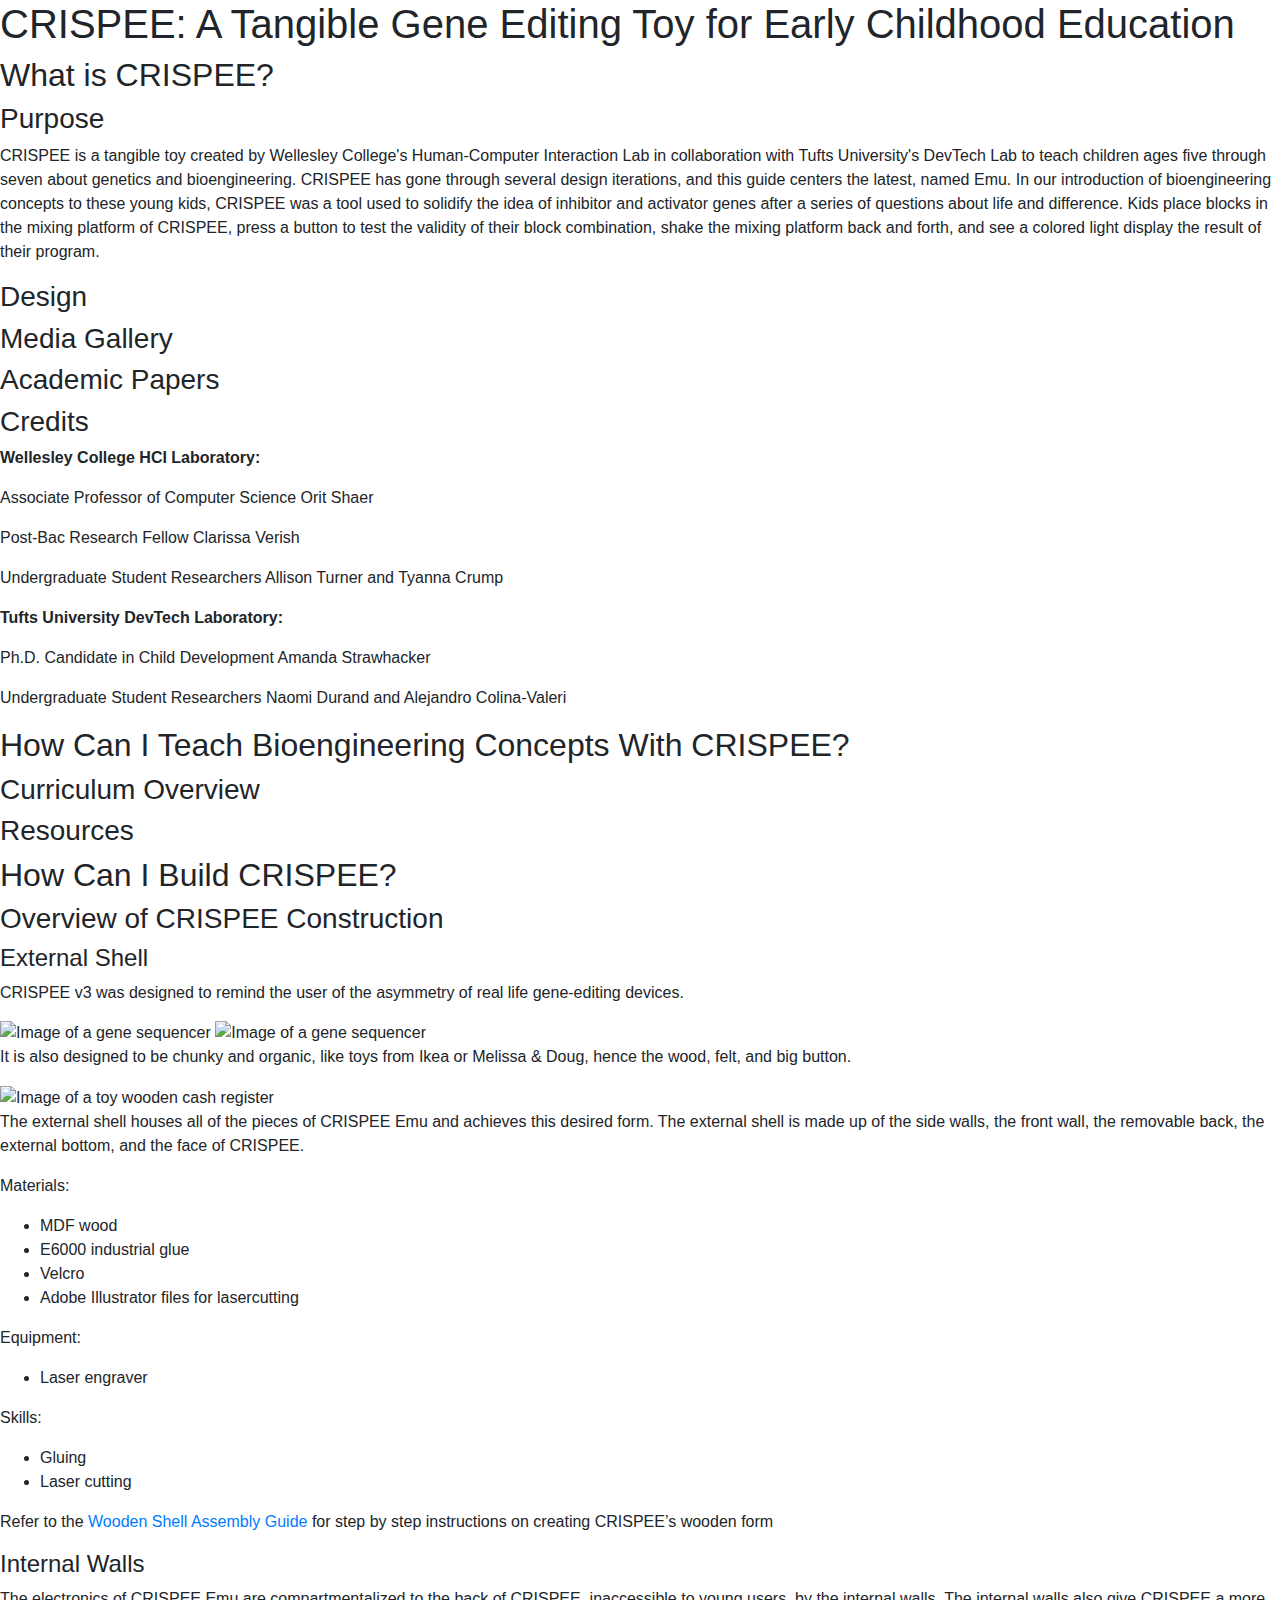
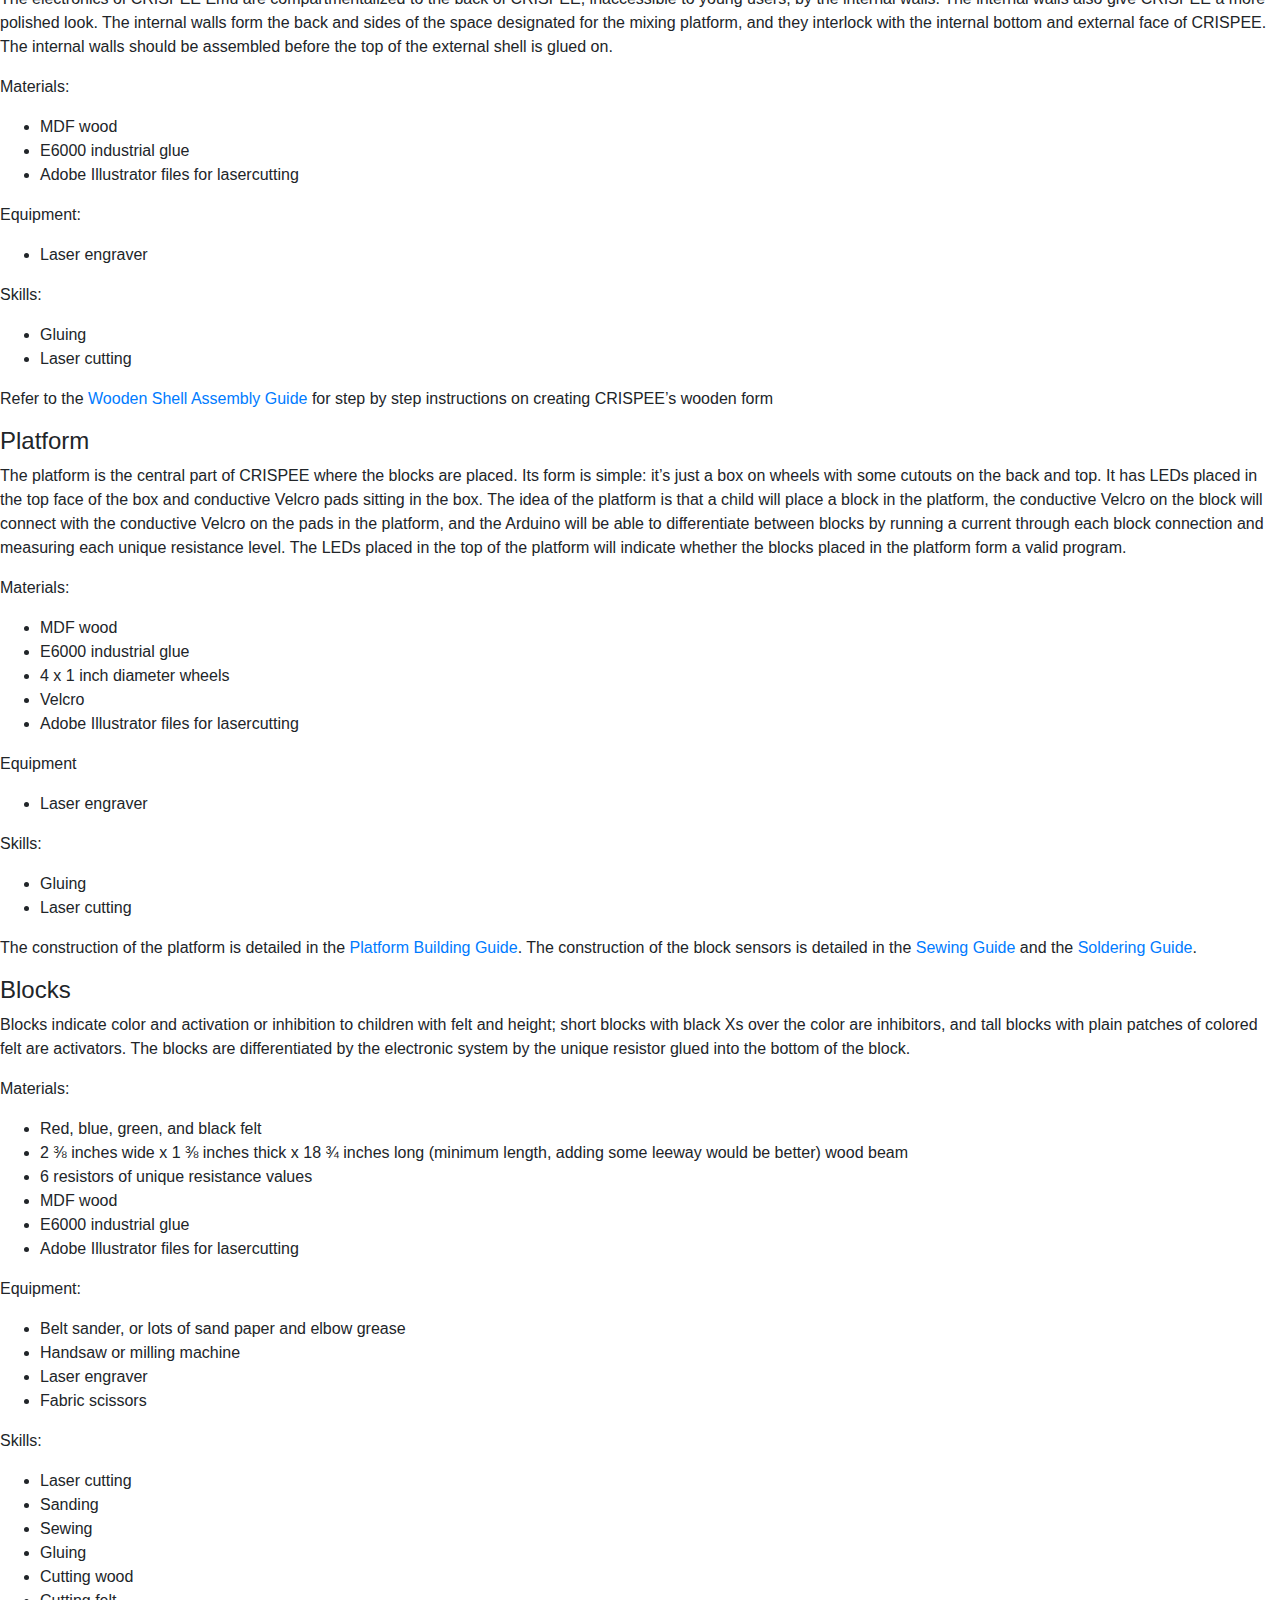
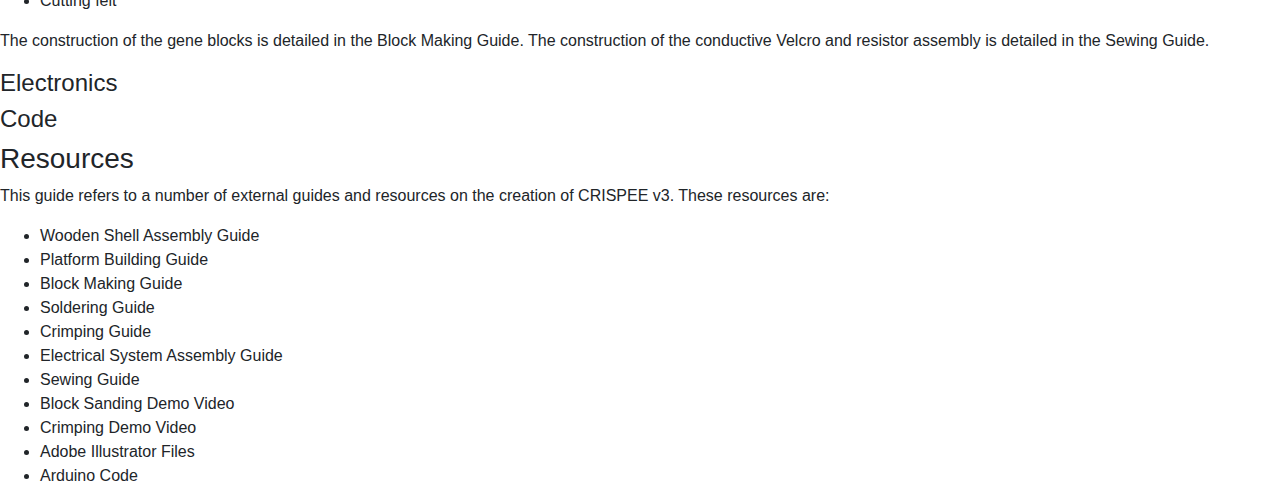
==== index.html @ 36d5f78a "Started adding info" ====
<!doctype html>
<html lang="en">

  <head>
    <title>CRISPEE: A Tangible Gene Editing Toy for Early Childhood Education</title>
    <meta name="description" content="A guide to everything CRISPEE" />
    <meta name="keywords" content="CRISPEE, Wellesley College HCI, Tufts University DevTech, tangible, toy, bioengineering, education" />
    <meta charset="utf-8">
    <meta name="viewport" content="width=device-width, initial-scale=1, shrink-to-fit=no">
    <link rel="stylesheet" href="https://maxcdn.bootstrapcdn.com/bootstrap/4.0.0/css/bootstrap.min.css" integrity="sha384-Gn5384xqQ1aoWXA+058RXPxPg6fy4IWvTNh0E263XmFcJlSAwiGgFAW/dAiS6JXm" crossorigin="anonymous">
  </head>

  <body>
    <h1>CRISPEE: A Tangible Gene Editing Toy for Early Childhood Education</h1>

    <h2>What is CRISPEE?</h2>
    <h3>Purpose</h3>
    <p>CRISPEE is a tangible toy created by Wellesley College's Human-Computer Interaction Lab in collaboration
       with Tufts University's DevTech Lab to teach children ages five through seven about genetics and bioengineering.
       CRISPEE has gone through several design iterations, and this guide centers the latest, named Emu.
      In our introduction of bioengineering concepts to these young kids, CRISPEE was a tool used to solidify the idea of
      inhibitor and activator genes after a series of questions about life and difference. Kids place blocks in the mixing
      platform of CRISPEE, press a button to test the validity of their block combination,
       shake the mixing platform back and forth, and see a colored light display the result of their program.
    </p>
    <h3>Design</h3>
    <h3>Media Gallery</h3>
    <!--Carousel of images of CRISPEE, alone and being used-->
    <h3>Academic Papers</h3>
    <h3>Credits</h3>
    <p><b>Wellesley College HCI Laboratory:</b></p>
    <p>Associate Professor of Computer Science Orit Shaer</p>
    <p>Post-Bac Research Fellow Clarissa Verish</p>
    <p>Undergraduate Student Researchers Allison Turner and Tyanna Crump</p>
    <p><b>Tufts University DevTech Laboratory:</b></p>
    <p>Ph.D. Candidate in Child Development Amanda Strawhacker</p>
    <p>Undergraduate Student Researchers Naomi Durand and Alejandro Colina-Valeri</p>

    <h2>How Can I Teach Bioengineering Concepts With CRISPEE?</h2>
    <h3>Curriculum Overview</h3>
    <h3>Resources</h3>

    <h2>How Can I Build CRISPEE?</h2>

    <h3>Overview of CRISPEE Construction</h3>

    <h4>External Shell</h4>
    <p>CRISPEE v3 was designed to remind the user of the asymmetry of real life gene-editing devices.</p>
    <img src="" alt ="Image of a gene sequencer">
    <img src="" alt ="Image of a gene sequencer">
    <p>It is also designed to be chunky and organic, like toys from Ikea or Melissa & Doug, hence the wood, felt, and big button.</p>
    <img src="" alt="Image of a toy wooden cash register">
    <p>The external shell houses all of the pieces of CRISPEE Emu and achieves this desired form. The external shell is made up
      of the side walls, the front wall, the removable back, the external bottom, and the face of CRISPEE.</p>
    <p>Materials:</p>
    <ul>
      <li>MDF wood</li>
      <li>E6000 industrial glue</li>
      <li>Velcro</li>
      <li>Adobe Illustrator files for lasercutting</li>
    </ul>
    <p>Equipment:</p>
    <ul>
      <li>Laser engraver</li>
    </ul>
    <p>Skills:</p>
    <ul>
      <li>Gluing</li>
      <li>Laser cutting</li>
    </ul>
    <p>Refer to the <a href="">Wooden Shell Assembly Guide</a> for step by step instructions on creating CRISPEE’s wooden form</p>

    <h4>Internal Walls</h4>
    <p>The electronics of CRISPEE Emu are compartmentalized to the back of CRISPEE, inaccessible to young users, by the internal
      walls. The internal walls also give CRISPEE a more polished look. The internal walls form the back and sides of the space
      designated for the mixing platform, and they interlock with the internal bottom and external face of CRISPEE. The internal
      walls should be assembled before the top of the external shell is glued on.</p>
    <p>Materials:</p>
    <ul>
      <li>MDF wood</li>
      <li>E6000 industrial glue</li>
      <li>Adobe Illustrator files for lasercutting</li>
    </ul>
    <p>Equipment:</p>
    <ul>
      <li>Laser engraver</li>
    </ul>
    <p>Skills:</p>
    <ul>
      <li>Gluing</li>
      <li>Laser cutting</li>
    </ul>
    <p>Refer to the <a href="">Wooden Shell Assembly Guide</a> for step by step instructions on creating CRISPEE’s wooden form</p>

    <h4>Platform</h4>
    <p>The platform is the central part of CRISPEE where the blocks are placed. Its form is simple: it’s just a box on wheels with
       some cutouts on the back and top. It has LEDs placed in the top face of the box and conductive Velcro pads sitting in the box.
       The idea of the platform is that a child will place a block in the platform, the conductive Velcro on the block will connect
       with the conductive Velcro on the pads in the platform, and the Arduino will be able to differentiate between blocks by running
        a current through each block connection and measuring each unique resistance level. The LEDs placed in the top of the platform
        will indicate whether the blocks placed in the platform form a valid program.</p>
    <p>Materials:</p>
    <ul>
      <li>MDF wood</li>
      <li>E6000 industrial glue</li>
      <li>4 x 1 inch diameter wheels</li>
      <li>Velcro</li>
      <li>Adobe Illustrator files for lasercutting</li>
    </ul>
    <p>Equipment</p>
    <ul>
      <li>Laser engraver</li>
    </ul>
    <p>Skills:</p>
    <ul>
      <li>Gluing</li>
      <li>Laser cutting</li>
    </ul>
    <p>The construction of the platform is detailed in the <a href="">Platform Building Guide</a>. The construction of the block sensors is detailed in the <a href="">Sewing Guide</a> and the <a href="">Soldering Guide</a>.</p>

    <h4>Blocks</h4>
    <p>Blocks indicate color and activation or inhibition to children with felt and height; short blocks with black Xs over the color
      are inhibitors, and tall blocks with plain patches of colored felt are activators. The blocks are differentiated by the electronic
       system by the unique resistor glued into the bottom of the block.</p>
    <p>Materials:</p>
    <ul>
      <li>Red, blue, green, and black felt</li>
      <li>2 ⅜ inches wide x 1 ⅜ inches thick x 18 ¾  inches long (minimum length, adding some leeway would be better) wood beam</li>
      <li>6 resistors of unique resistance values</li>
      <li>MDF wood</li>
      <li>E6000 industrial glue</li>
      <li>Adobe Illustrator files for lasercutting</li>
    </ul>
    <p>Equipment:</p>
    <ul>
      <li>Belt sander, or lots of sand paper and elbow grease</li>
      <li>Handsaw or milling machine</li>
      <li>Laser engraver</li>
      <li>Fabric scissors</li>
    </ul>
    <p>Skills:</p>
    <ul>
      <li>Laser cutting</li>
      <li>Sanding</li>
      <li>Sewing</li>
      <li>Gluing</li>
      <li>Cutting wood</li>
      <li>Cutting felt</li>
    </ul>
    <p>The construction of the gene blocks is detailed in the Block Making Guide. The construction of the conductive Velcro and resistor
       assembly is detailed in the Sewing Guide.</p>

    <h4>Electronics</h4>

    <h4>Code</h4>


    <h3>Resources</h3>
    <p>This guide refers to a number of external guides and resources on the creation of CRISPEE v3. These resources are:</p>
    <ul>
      <li>Wooden Shell Assembly Guide</li>
      <li>Platform Building Guide</li>
      <li>Block Making Guide</li>
      <li>Soldering Guide</li>
      <li>Crimping Guide</li>
      <li>Electrical System Assembly Guide</li>
      <li>Sewing Guide</li>
      <li>Block Sanding Demo Video</li>
      <li>Crimping Demo Video</li>
      <li>Adobe Illustrator Files</li>
      <li>Arduino Code</li>
    </<ul>



    <script src="https://code.jquery.com/jquery-3.2.1.slim.min.js" integrity="sha384-KJ3o2DKtIkvYIK3UENzmM7KCkRr/rE9/Qpg6aAZGJwFDMVNA/GpGFF93hXpG5KkN" crossorigin="anonymous"></script>
    <script src="https://cdnjs.cloudflare.com/ajax/libs/popper.js/1.12.9/umd/popper.min.js" integrity="sha384-ApNbgh9B+Y1QKtv3Rn7W3mgPxhU9K/ScQsAP7hUibX39j7fakFPskvXusvfa0b4Q" crossorigin="anonymous"></script>
    <script src="https://maxcdn.bootstrapcdn.com/bootstrap/4.0.0/js/bootstrap.min.js" integrity="sha384-JZR6Spejh4U02d8jOt6vLEHfe/JQGiRRSQQxSfFWpi1MquVdAyjUar5+76PVCmYl" crossorigin="anonymous"></script>
  </body>

</html>
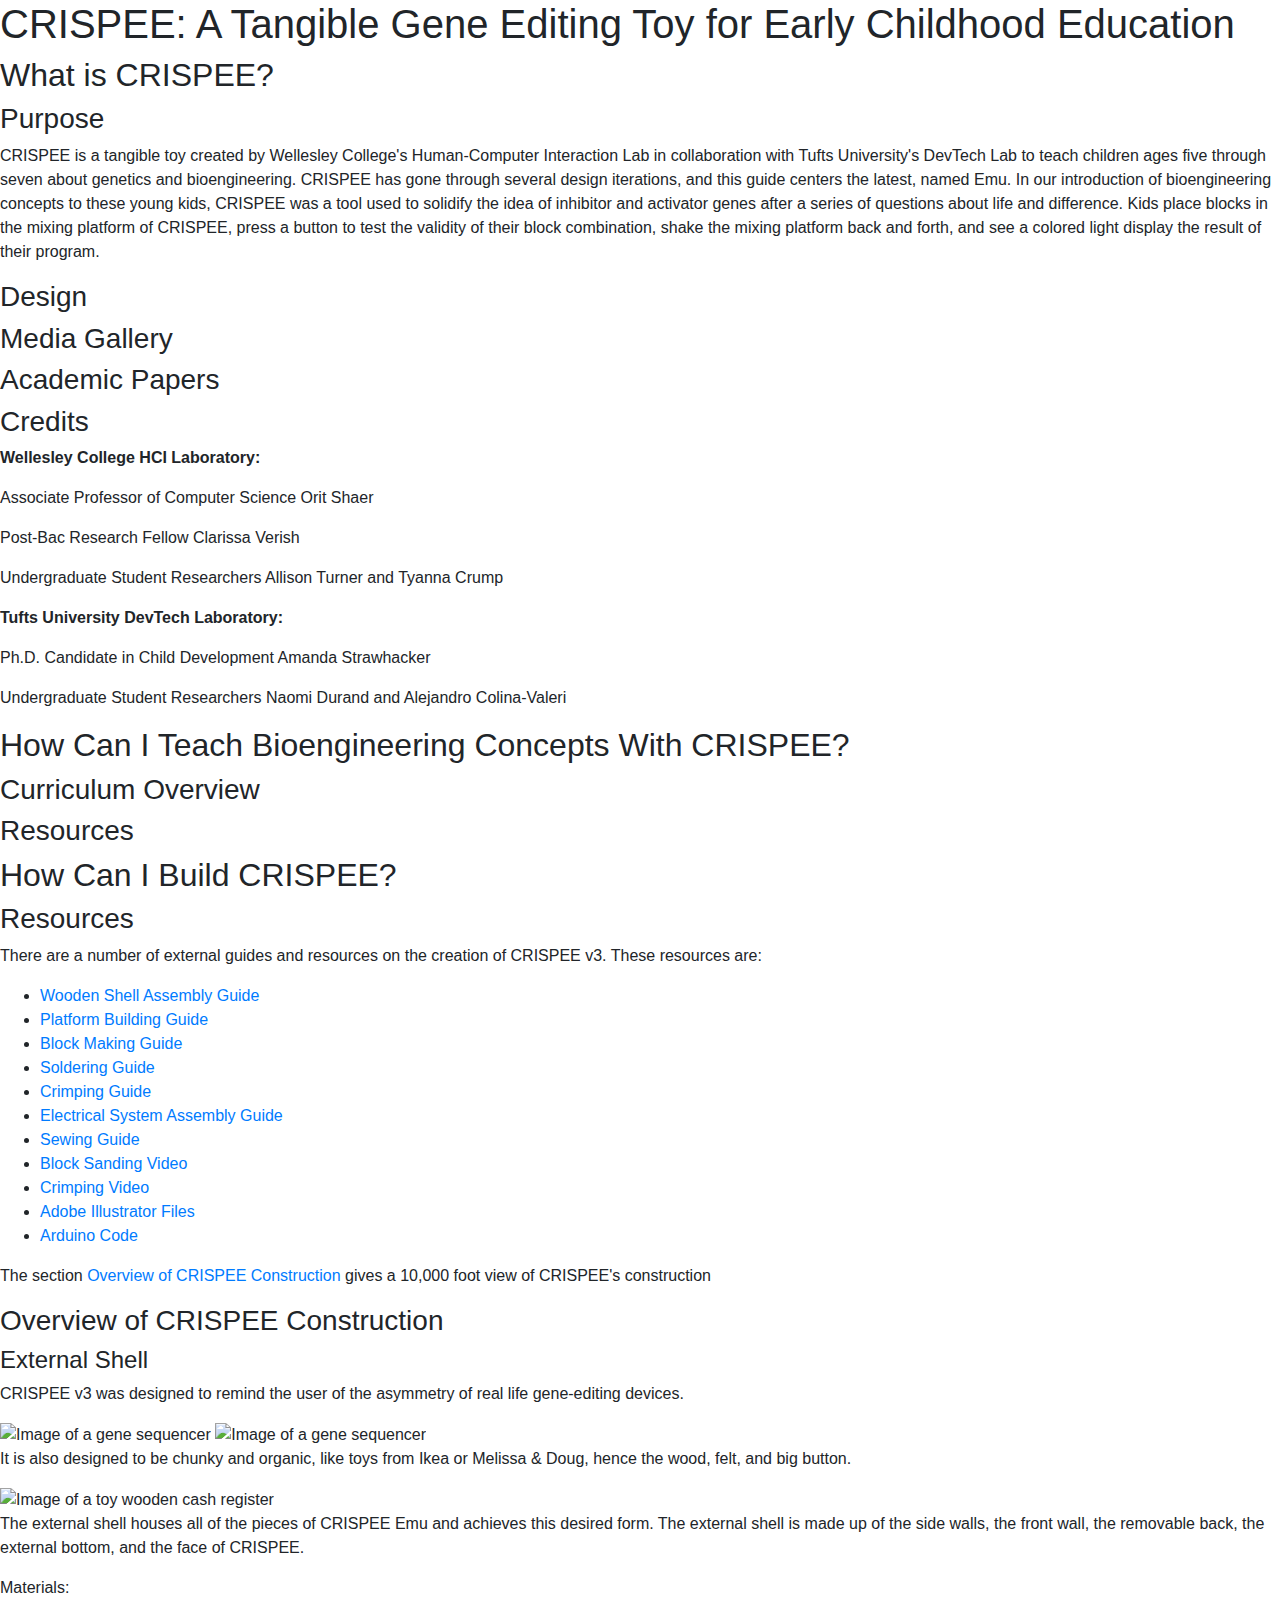
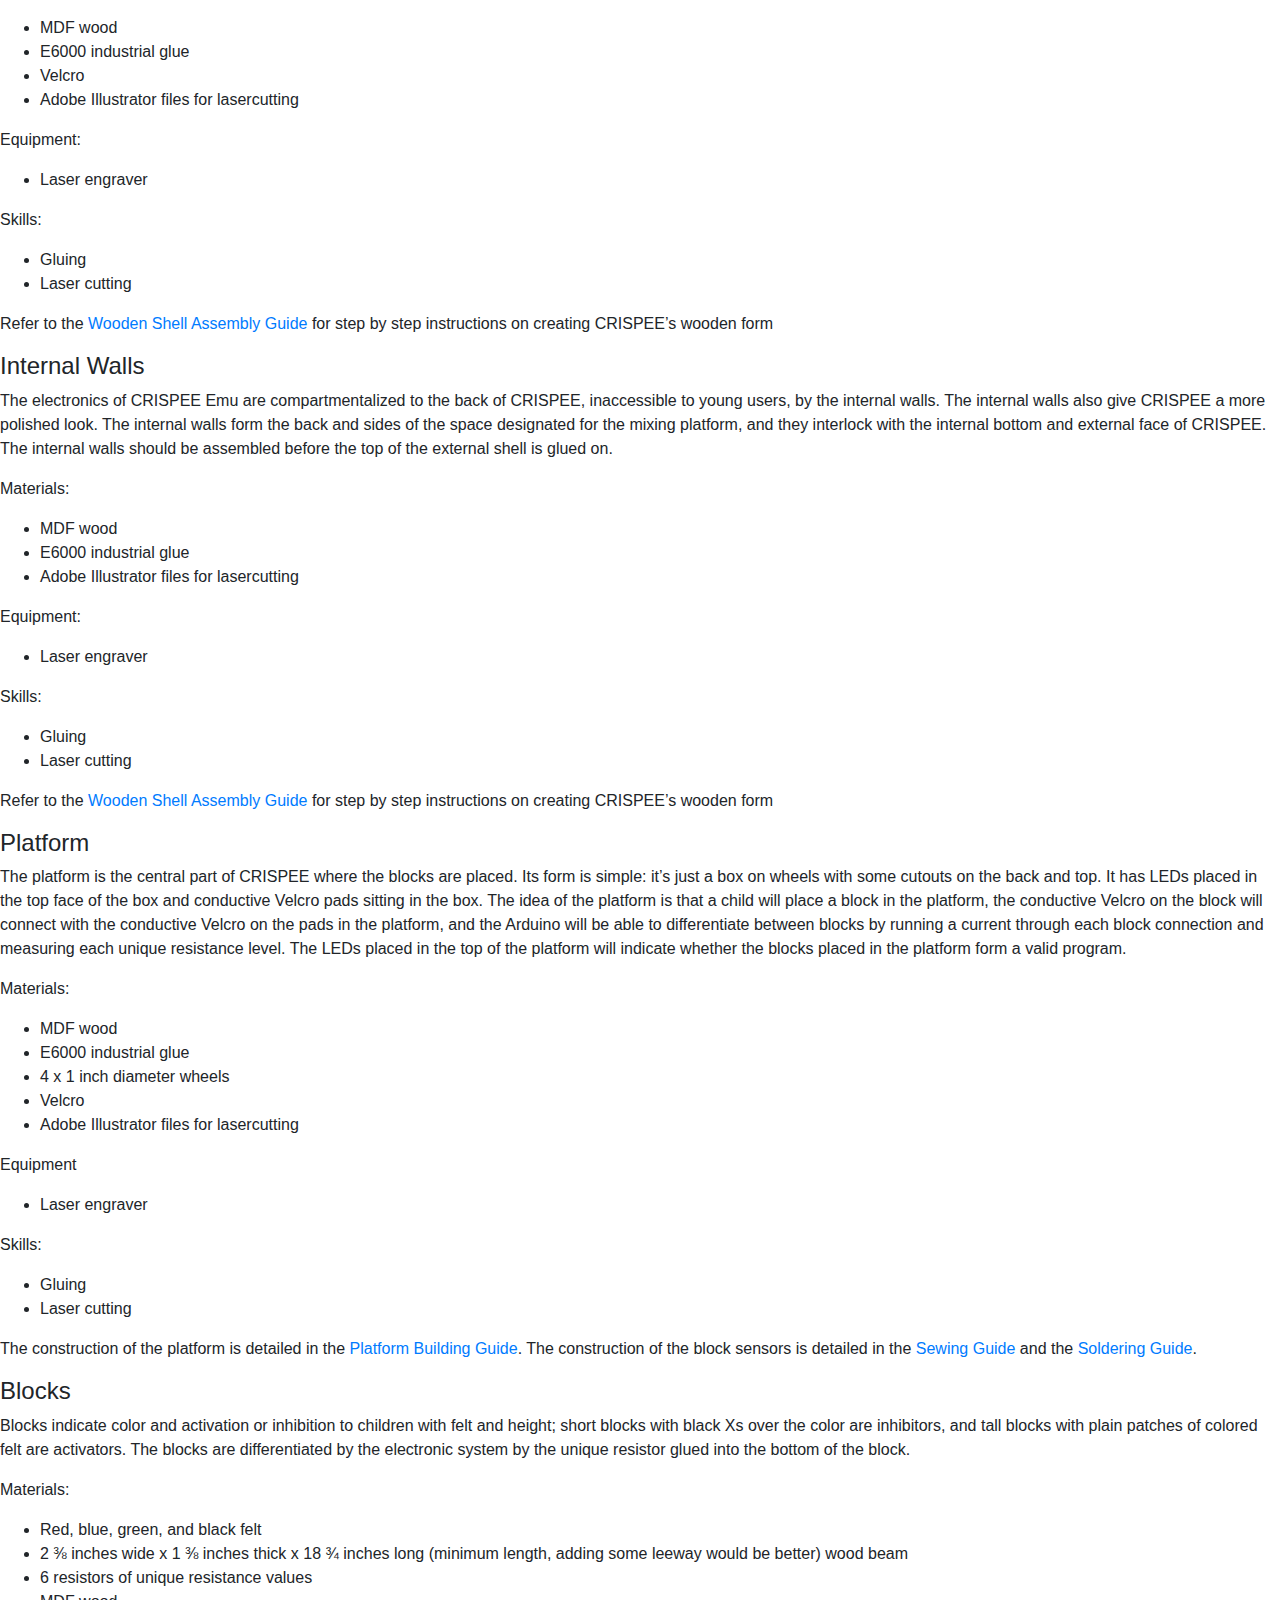
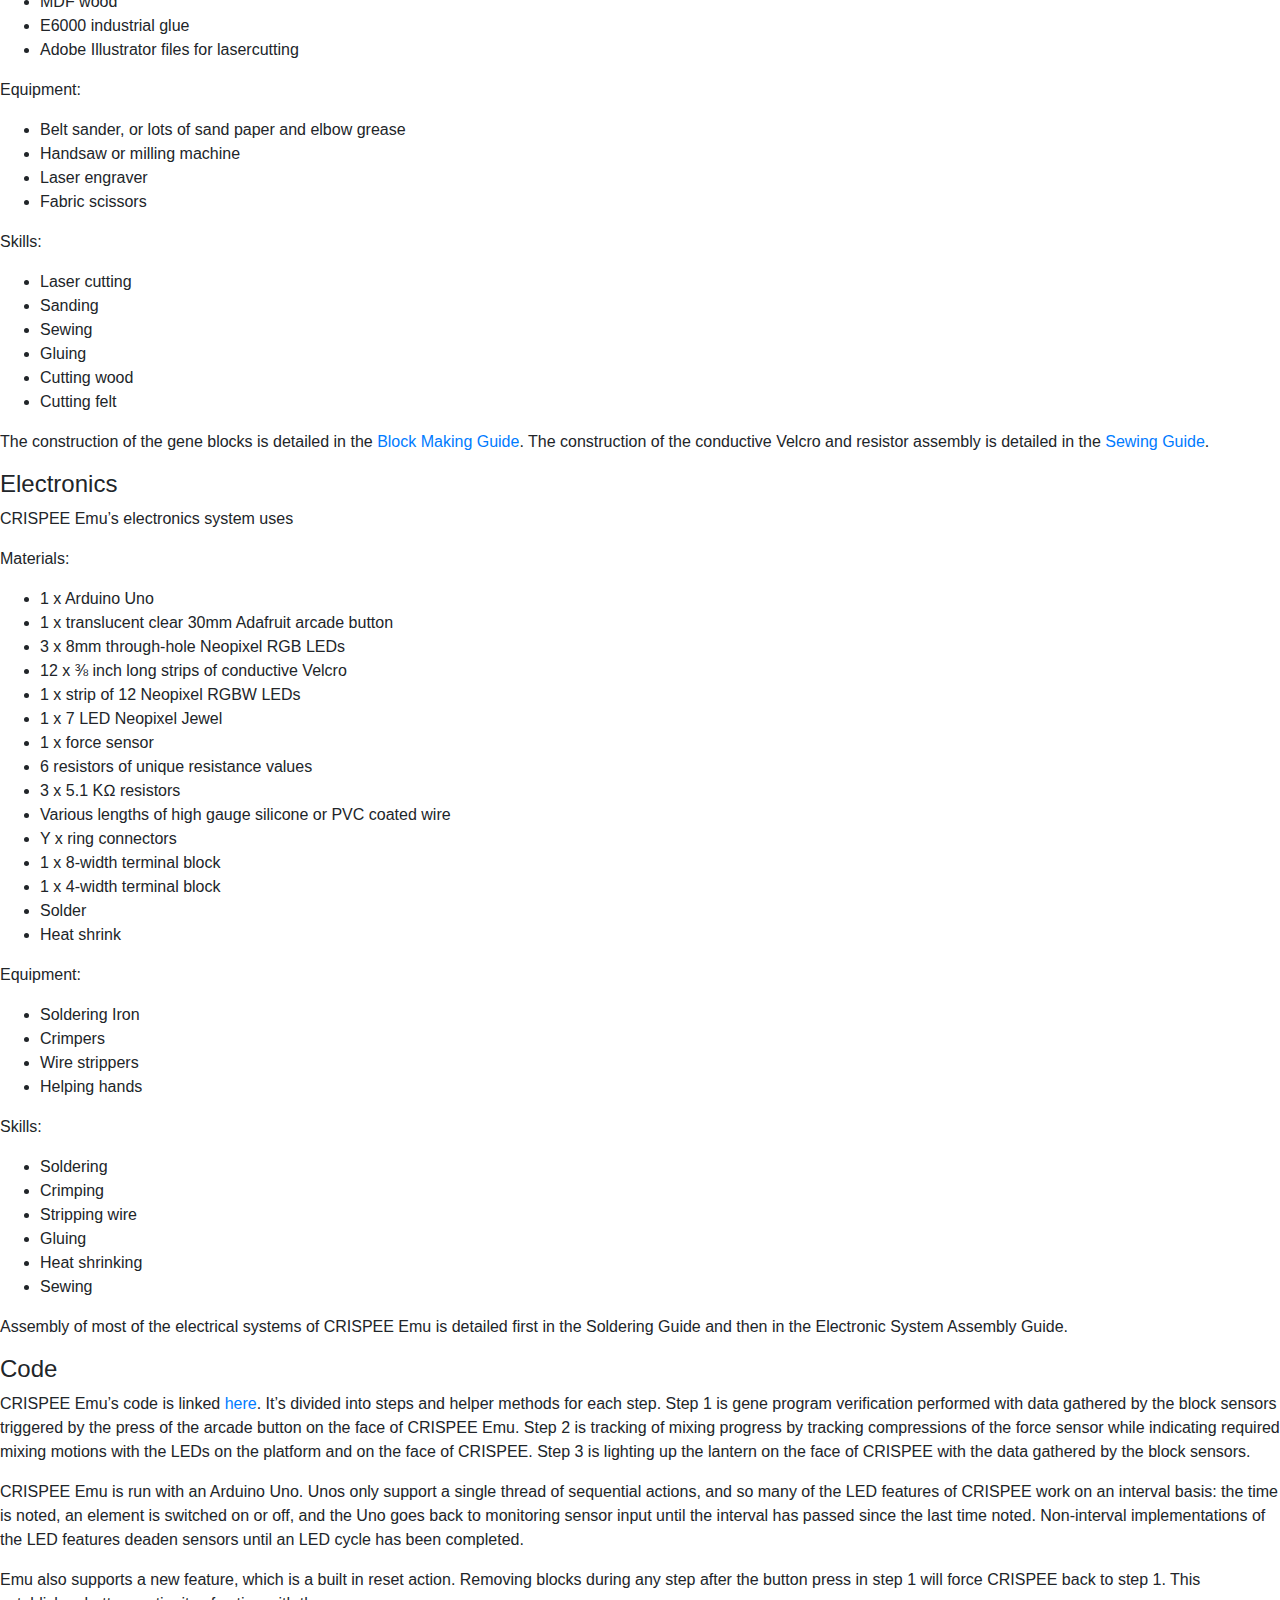
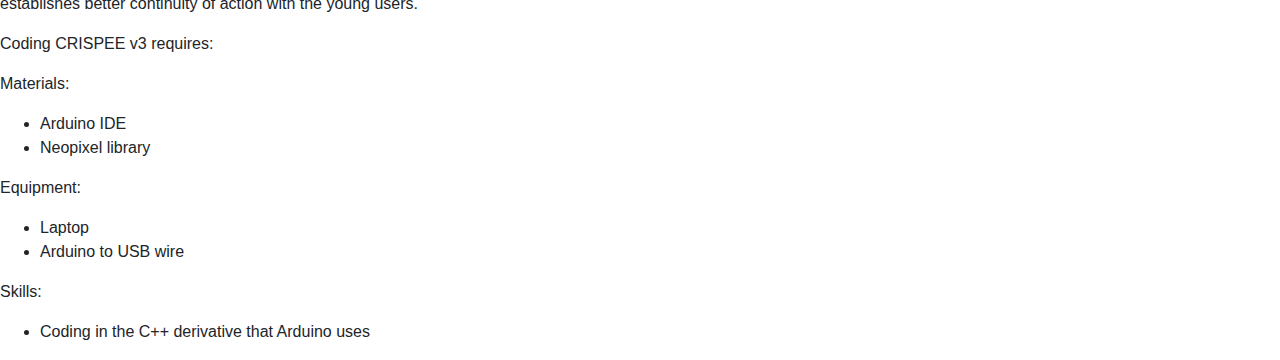
==== commit 76d3511f: "Add more content to home, add pages for each instructable section" ====
--- a/index.html
+++ b/index.html
@@ -42,6 +42,23 @@
 
     <h2>How Can I Build CRISPEE?</h2>
 
+    <h3>Resources</h3>
+    <p>There are a number of external guides and resources on the creation of CRISPEE v3. These resources are:</p>
+    <ul>
+      <li><a href="">Wooden Shell Assembly Guide</a></li>
+      <li><a href="">Platform Building Guide</a></li>
+      <li><a href="">Block Making Guide</a></li>
+      <li><a href="">Soldering Guide</a></li>
+      <li><a href="">Crimping Guide</a></li>
+      <li><a href="">Electrical System Assembly Guide</a></li>
+      <li><a href="">Sewing Guide</a></li>
+      <li><a href="">Block Sanding Video</a></li>
+      <li><a href="">Crimping Video</a></li>
+      <li><a href="">Adobe Illustrator Files</a></li>
+      <li><a href="">Arduino Code</a></li>
+    </ul>
+    <p>The section <a href="">Overview of CRISPEE Construction</a> gives a 10,000 foot view of CRISPEE's construction</p>
+
     <h3>Overview of CRISPEE Construction</h3>
 
     <h4>External Shell</h4>
@@ -147,29 +164,72 @@
       <li>Cutting wood</li>
       <li>Cutting felt</li>
     </ul>
-    <p>The construction of the gene blocks is detailed in the Block Making Guide. The construction of the conductive Velcro and resistor
-       assembly is detailed in the Sewing Guide.</p>
+    <p>The construction of the gene blocks is detailed in the <a href="">Block Making Guide</a>. The construction of the conductive Velcro and resistor
+       assembly is detailed in the <a href="">Sewing Guide</a>.</p>
 
     <h4>Electronics</h4>
+    <p>CRISPEE Emu’s electronics system uses</p>
+    <p>Materials:</p>
+    <ul>
+      <li>1 x Arduino Uno</li>
+      <li>1 x translucent clear 30mm Adafruit arcade button</li>
+      <li>3 x 8mm through-hole Neopixel RGB LEDs</li>
+      <li>12 x ⅜ inch long strips of conductive Velcro</li>
+      <li>1 x strip of 12 Neopixel RGBW LEDs</li>
+      <li>1 x 7 LED Neopixel Jewel</li>
+      <li>1 x force sensor</li>
+      <li>6 resistors of unique resistance values</li>
+      <li>3 x 5.1 KΩ resistors</li>
+      <li>Various lengths of high gauge silicone or PVC coated wire</li>
+      <li>Y x ring connectors</li>
+      <li>1 x 8-width terminal block</li>
+      <li>1 x 4-width terminal block</li>
+      <li>Solder</li>
+      <li>Heat shrink</li>
+    </ul>
+    <p>Equipment:</p>
+    <ul>
+      <li>Soldering Iron</li>
+      <li>Crimpers</li>
+      <li>Wire strippers</li>
+      <li>Helping hands</li>
+    </ul>
+    <p>Skills:</p>
+    <ul>
+      <li>Soldering</li>
+      <li>Crimping</li>
+      <li>Stripping wire</li>
+      <li>Gluing</li>
+      <li>Heat shrinking</li>
+      <li>Sewing</li>
+    </ul>
+    <p>Assembly of most of the electrical systems of CRISPEE Emu is detailed first in the Soldering Guide and then in the Electronic System Assembly Guide.</p>
 
     <h4>Code</h4>
-
-
-    <h3>Resources</h3>
-    <p>This guide refers to a number of external guides and resources on the creation of CRISPEE v3. These resources are:</p>
-    <ul>
-      <li>Wooden Shell Assembly Guide</li>
-      <li>Platform Building Guide</li>
-      <li>Block Making Guide</li>
-      <li>Soldering Guide</li>
-      <li>Crimping Guide</li>
-      <li>Electrical System Assembly Guide</li>
-      <li>Sewing Guide</li>
-      <li>Block Sanding Demo Video</li>
-      <li>Crimping Demo Video</li>
-      <li>Adobe Illustrator Files</li>
-      <li>Arduino Code</li>
-    </<ul>
+    <p>CRISPEE Emu’s code is linked <a href="#">here</a>. It’s divided into steps and helper methods for each step. Step 1 is gene program verification
+       performed with data gathered by the block sensors triggered by the press of the arcade button on the face of CRISPEE Emu. Step 2 is tracking of
+       mixing progress by tracking compressions of the force sensor while indicating required mixing motions with the LEDs on the platform and on the face
+        of CRISPEE. Step 3 is lighting up the lantern on the face of CRISPEE with the data gathered by the block sensors.</p>
+    <p>CRISPEE Emu is run with an Arduino Uno. Unos only support a single thread of sequential actions, and so many of the LED features of CRISPEE work on
+      an interval basis: the time is noted, an element is switched on or off, and the Uno goes back to monitoring sensor input until the interval has passed
+      since the last time noted. Non-interval implementations of the LED features deaden sensors until an LED cycle has been completed.</p>
+    <p>Emu also supports a new feature, which is a built in reset action. Removing blocks during any step after the button press in step 1 will force CRISPEE
+       back to step 1. This establishes better continuity of action with the young users.</p>
+    <p>Coding CRISPEE v3 requires:</p>
+    <p>Materials:</p>
+    <ul>
+      <li>Arduino IDE</li>
+      <li>Neopixel library</li>
+    </ul>
+    <p>Equipment:</p>
+    <ul>
+      <li>Laptop</li>
+      <li>Arduino to USB wire</li>
+    </ul>
+    <p>Skills:</p>
+    <ul>
+      <li>Coding in the C++ derivative that Arduino uses</li>
+    </ul>
 
 
 
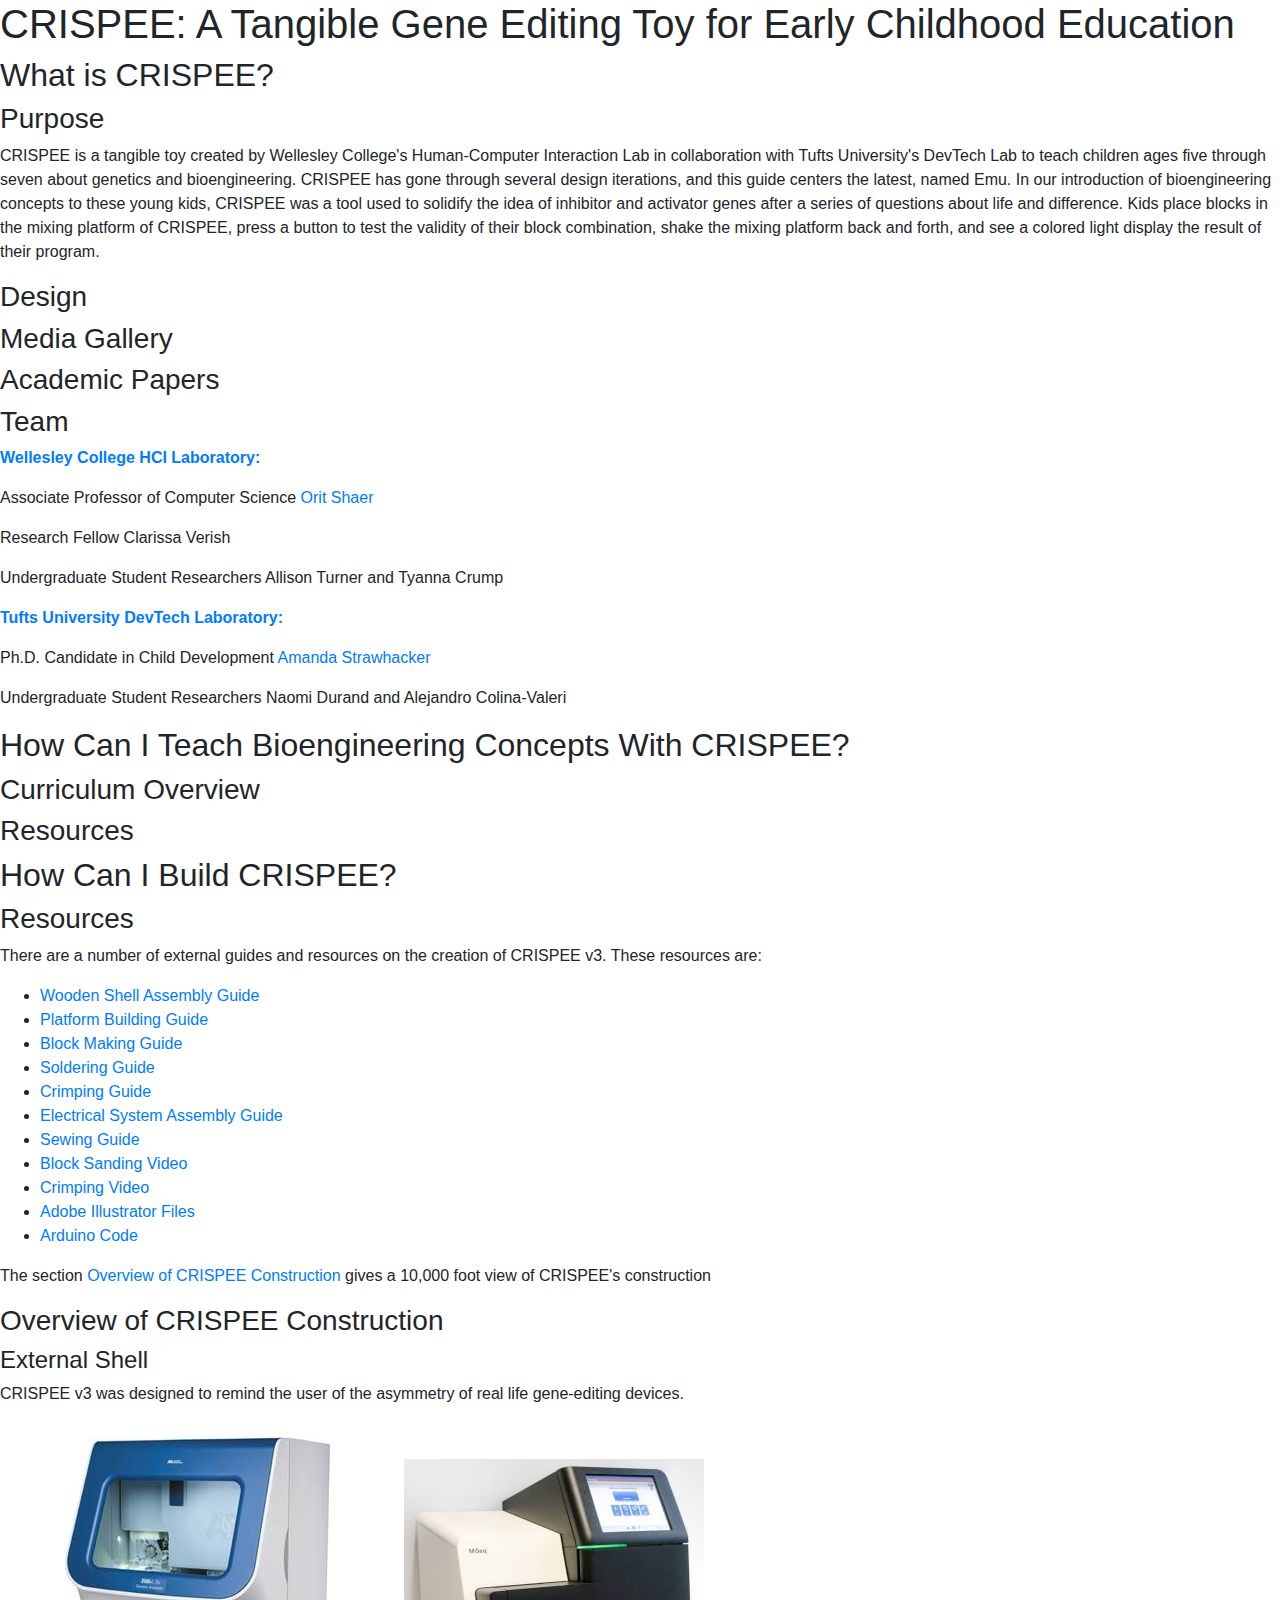
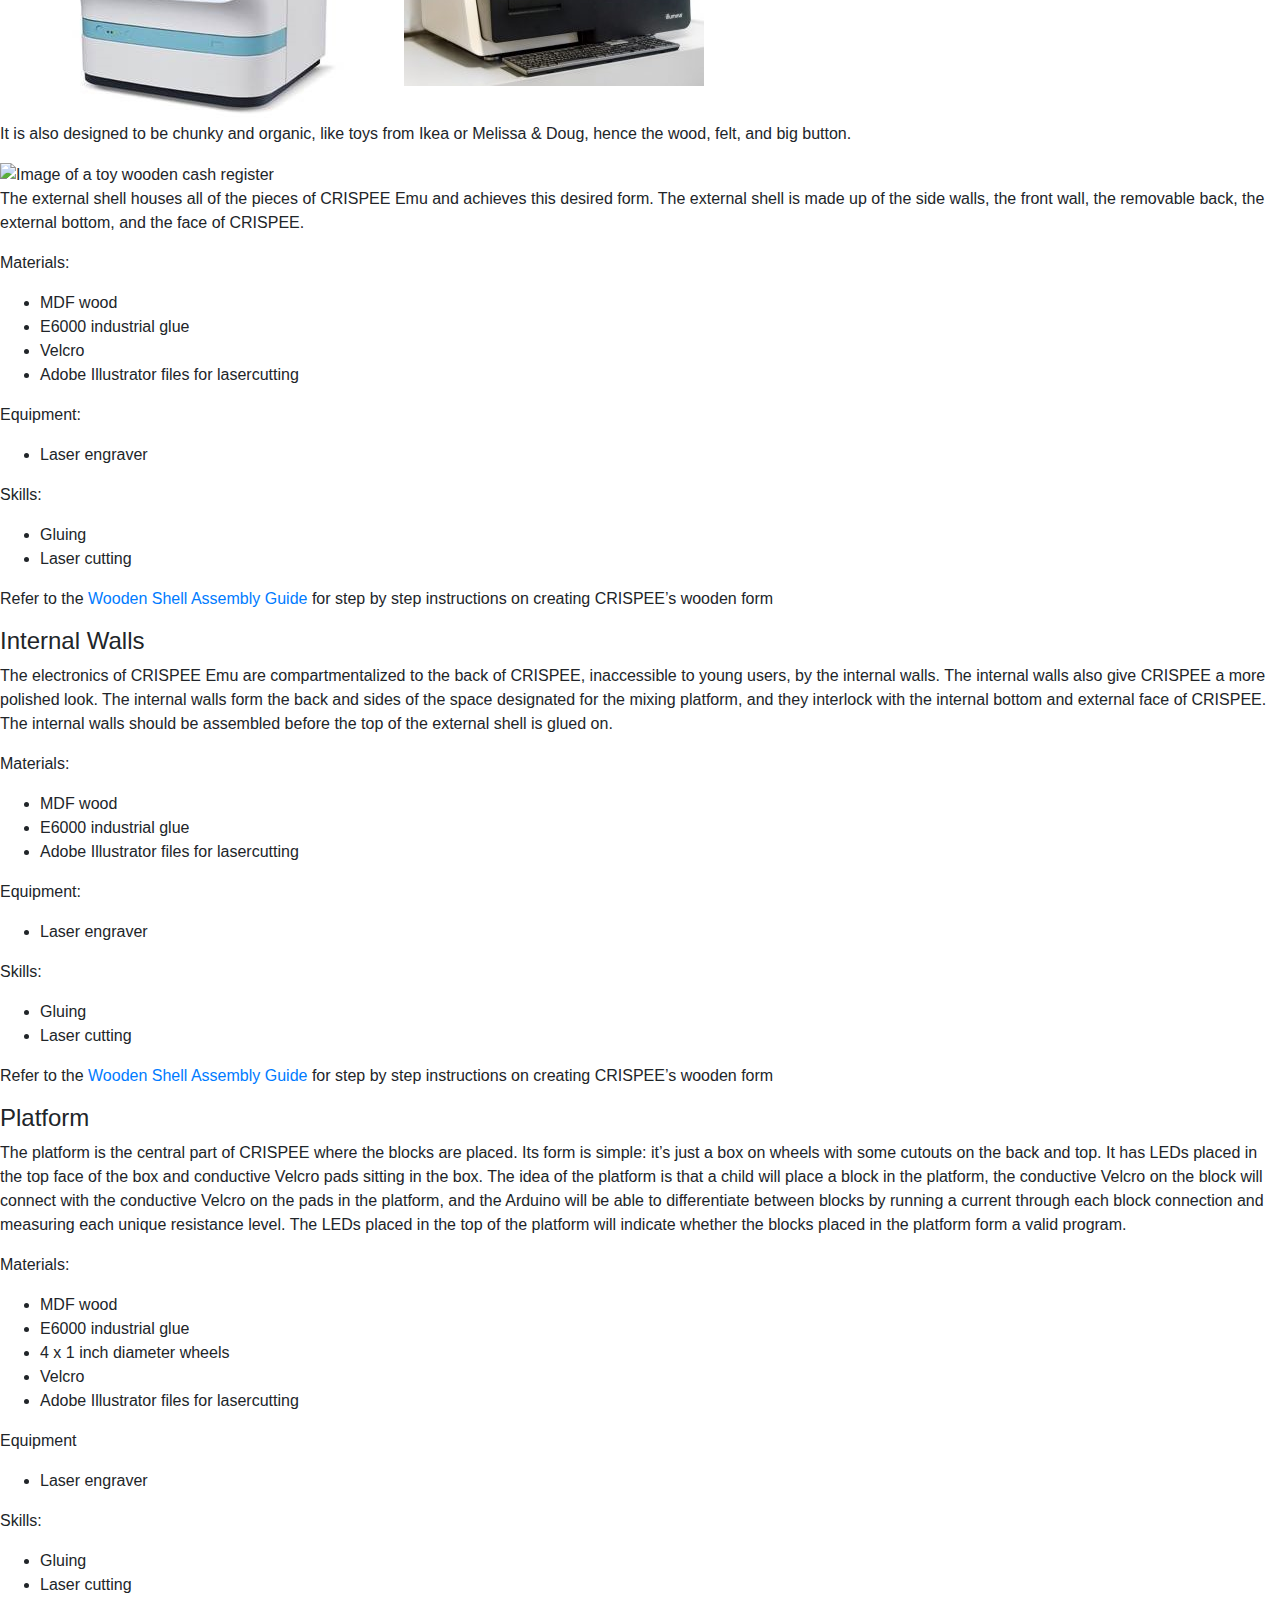
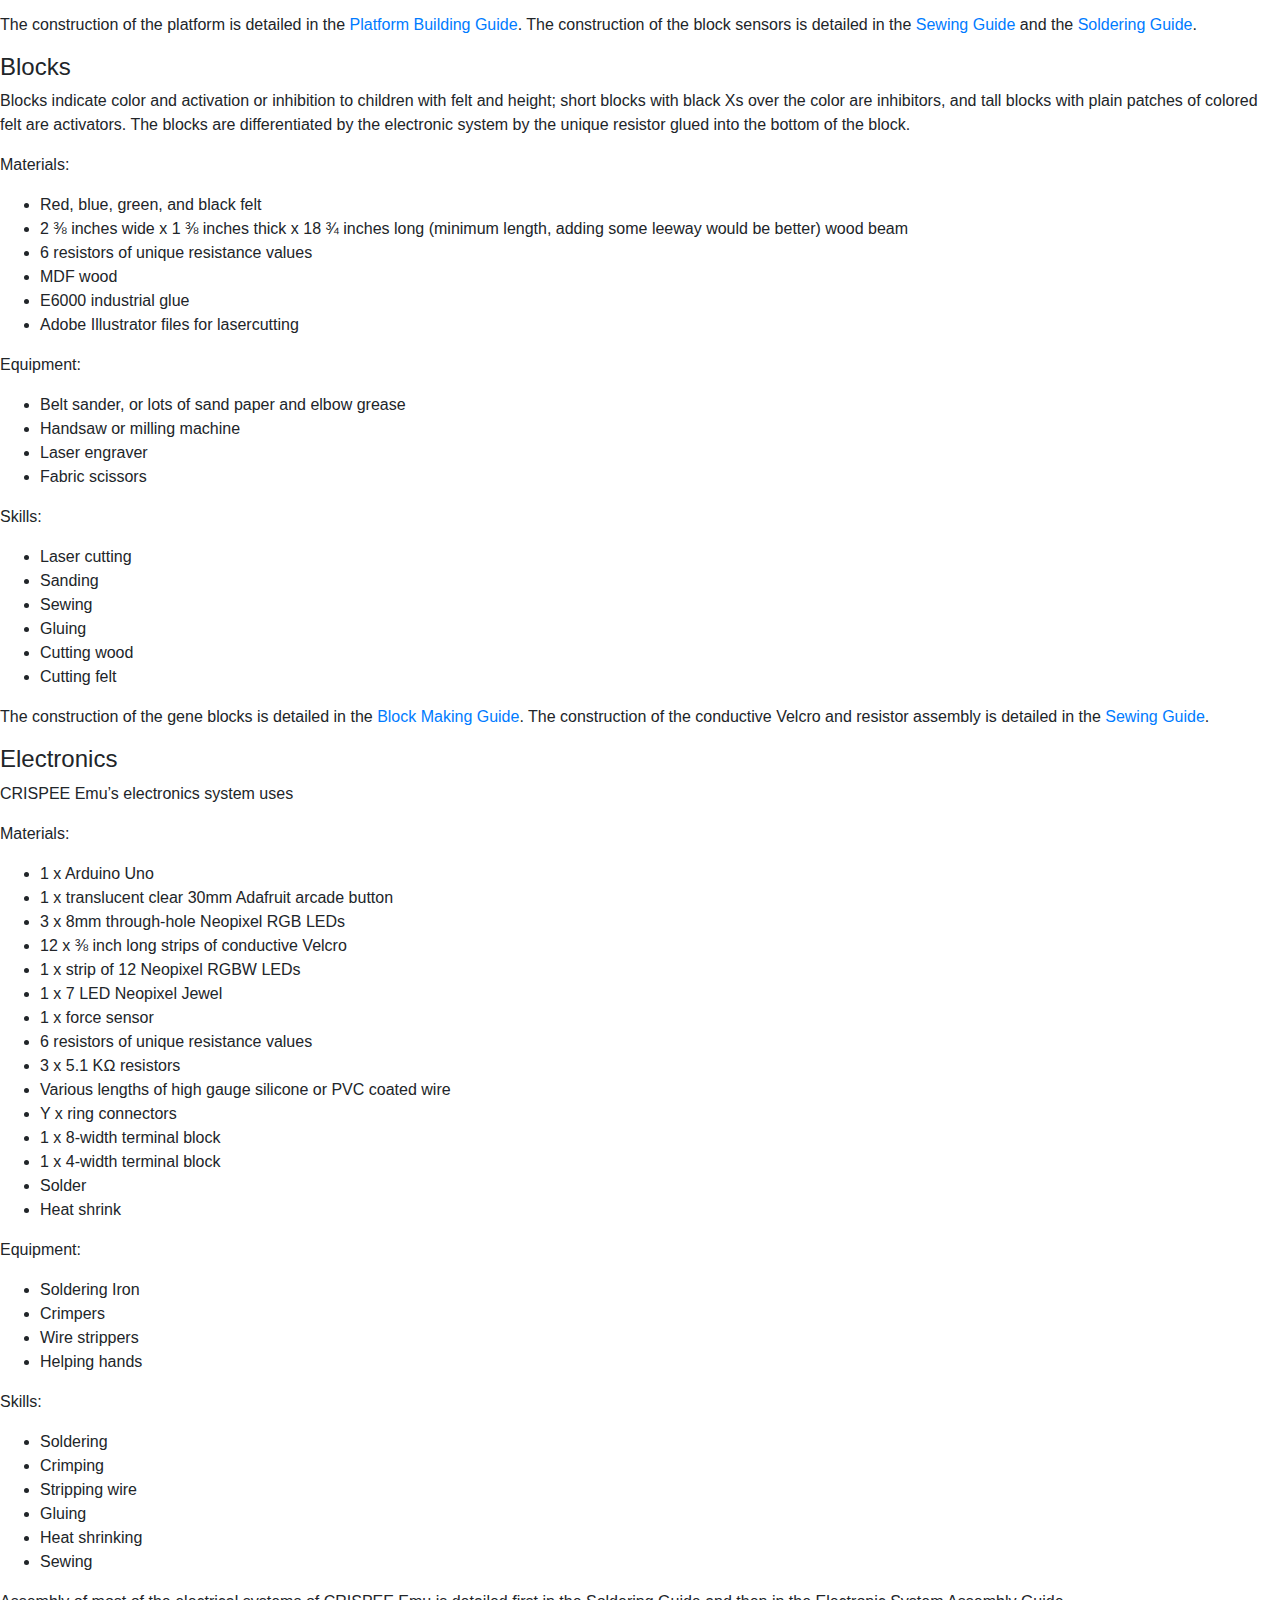
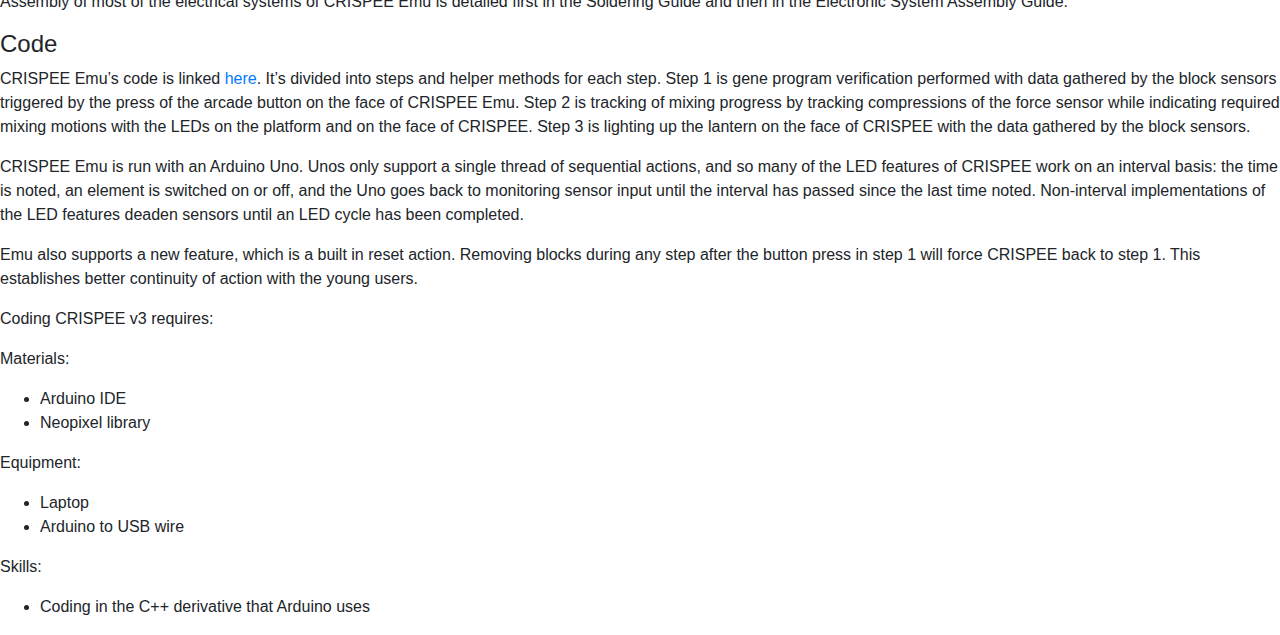
==== commit 70b0d346: "All guide content added and linked, now to time to make it pretty" ====
--- a/index.html
+++ b/index.html
@@ -27,13 +27,13 @@
     <h3>Media Gallery</h3>
     <!--Carousel of images of CRISPEE, alone and being used-->
     <h3>Academic Papers</h3>
-    <h3>Credits</h3>
-    <p><b>Wellesley College HCI Laboratory:</b></p>
-    <p>Associate Professor of Computer Science Orit Shaer</p>
-    <p>Post-Bac Research Fellow Clarissa Verish</p>
+    <h3>Team</h3>
+    <p><b><a href="http://cs.wellesley.edu/~hcilab/">Wellesley College HCI Laboratory:</a></b></p>
+    <p>Associate Professor of Computer Science <a href="https://www.wellesley.edu/cs/faculty/shaer">Orit Shaer</a></p>
+    <p>Research Fellow Clarissa Verish</p>
     <p>Undergraduate Student Researchers Allison Turner and Tyanna Crump</p>
-    <p><b>Tufts University DevTech Laboratory:</b></p>
-    <p>Ph.D. Candidate in Child Development Amanda Strawhacker</p>
+    <p><b><a href="http://sites.tufts.edu/devtech/">Tufts University DevTech Laboratory:</a></b></p>
+    <p>Ph.D. Candidate in Child Development <a href="http://sites.tufts.edu/devtech/about/team/amanda-strawhacker/">Amanda Strawhacker</a></p>
     <p>Undergraduate Student Researchers Naomi Durand and Alejandro Colina-Valeri</p>
 
     <h2>How Can I Teach Bioengineering Concepts With CRISPEE?</h2>
@@ -45,28 +45,28 @@
     <h3>Resources</h3>
     <p>There are a number of external guides and resources on the creation of CRISPEE v3. These resources are:</p>
     <ul>
-      <li><a href="">Wooden Shell Assembly Guide</a></li>
-      <li><a href="">Platform Building Guide</a></li>
-      <li><a href="">Block Making Guide</a></li>
-      <li><a href="">Soldering Guide</a></li>
-      <li><a href="">Crimping Guide</a></li>
-      <li><a href="">Electrical System Assembly Guide</a></li>
-      <li><a href="">Sewing Guide</a></li>
+      <li><a href="woodenShellGuide.html">Wooden Shell Assembly Guide</a></li>
+      <li><a href="platformGuide.html">Platform Building Guide</a></li>
+      <li><a href="blockGuide.html">Block Making Guide</a></li>
+      <li><a href="solderingGuide.html">Soldering Guide</a></li>
+      <li><a href="crimpingGuide.html">Crimping Guide</a></li>
+      <li><a href="electricalSystemGuide.html">Electrical System Assembly Guide</a></li>
+      <li><a href="sewingGuide.html">Sewing Guide</a></li>
       <li><a href="">Block Sanding Video</a></li>
       <li><a href="">Crimping Video</a></li>
       <li><a href="">Adobe Illustrator Files</a></li>
       <li><a href="">Arduino Code</a></li>
     </ul>
-    <p>The section <a href="">Overview of CRISPEE Construction</a> gives a 10,000 foot view of CRISPEE's construction</p>
-
-    <h3>Overview of CRISPEE Construction</h3>
+    <p>The section <a href="#section-overview-construction">Overview of CRISPEE Construction</a> gives a 10,000 foot view of CRISPEE's construction</p>
+
+    <h3 id="section-overview-construction">Overview of CRISPEE Construction</h3>
 
     <h4>External Shell</h4>
     <p>CRISPEE v3 was designed to remind the user of the asymmetry of real life gene-editing devices.</p>
-    <img src="" alt ="Image of a gene sequencer">
-    <img src="" alt ="Image of a gene sequencer">
+    <img src="static/Gene Editor.jpg" alt ="Image of a gene sequencer">
+    <img src="static/Gene Editor 2.jpg" alt ="Image of a gene sequencer">
     <p>It is also designed to be chunky and organic, like toys from Ikea or Melissa & Doug, hence the wood, felt, and big button.</p>
-    <img src="" alt="Image of a toy wooden cash register">
+    <img src="static/cash-register.jpg" alt="Image of a toy wooden cash register">
     <p>The external shell houses all of the pieces of CRISPEE Emu and achieves this desired form. The external shell is made up
       of the side walls, the front wall, the removable back, the external bottom, and the face of CRISPEE.</p>
     <p>Materials:</p>
@@ -85,7 +85,7 @@
       <li>Gluing</li>
       <li>Laser cutting</li>
     </ul>
-    <p>Refer to the <a href="">Wooden Shell Assembly Guide</a> for step by step instructions on creating CRISPEE’s wooden form</p>
+    <p>Refer to the <a href="woodenShellGuide.html">Wooden Shell Assembly Guide</a> for step by step instructions on creating CRISPEE’s wooden form</p>
 
     <h4>Internal Walls</h4>
     <p>The electronics of CRISPEE Emu are compartmentalized to the back of CRISPEE, inaccessible to young users, by the internal
@@ -107,7 +107,7 @@
       <li>Gluing</li>
       <li>Laser cutting</li>
     </ul>
-    <p>Refer to the <a href="">Wooden Shell Assembly Guide</a> for step by step instructions on creating CRISPEE’s wooden form</p>
+    <p>Refer to the <a href="woodenShellGuide.html">Wooden Shell Assembly Guide</a> for step by step instructions on creating CRISPEE’s wooden form</p>
 
     <h4>Platform</h4>
     <p>The platform is the central part of CRISPEE where the blocks are placed. Its form is simple: it’s just a box on wheels with
@@ -133,7 +133,7 @@
       <li>Gluing</li>
       <li>Laser cutting</li>
     </ul>
-    <p>The construction of the platform is detailed in the <a href="">Platform Building Guide</a>. The construction of the block sensors is detailed in the <a href="">Sewing Guide</a> and the <a href="">Soldering Guide</a>.</p>
+    <p>The construction of the platform is detailed in the <a href="platformGuide.html">Platform Building Guide</a>. The construction of the block sensors is detailed in the <a href="sewingGuide.html">Sewing Guide</a> and the <a href="solderingGuide.html">Soldering Guide</a>.</p>
 
     <h4>Blocks</h4>
     <p>Blocks indicate color and activation or inhibition to children with felt and height; short blocks with black Xs over the color
@@ -164,8 +164,8 @@
       <li>Cutting wood</li>
       <li>Cutting felt</li>
     </ul>
-    <p>The construction of the gene blocks is detailed in the <a href="">Block Making Guide</a>. The construction of the conductive Velcro and resistor
-       assembly is detailed in the <a href="">Sewing Guide</a>.</p>
+    <p>The construction of the gene blocks is detailed in the <a href="blockGuide.html">Block Making Guide</a>. The construction of the conductive Velcro and resistor
+       assembly is detailed in the <a href="sewingGuide.html">Sewing Guide</a>.</p>
 
     <h4>Electronics</h4>
     <p>CRISPEE Emu’s electronics system uses</p>
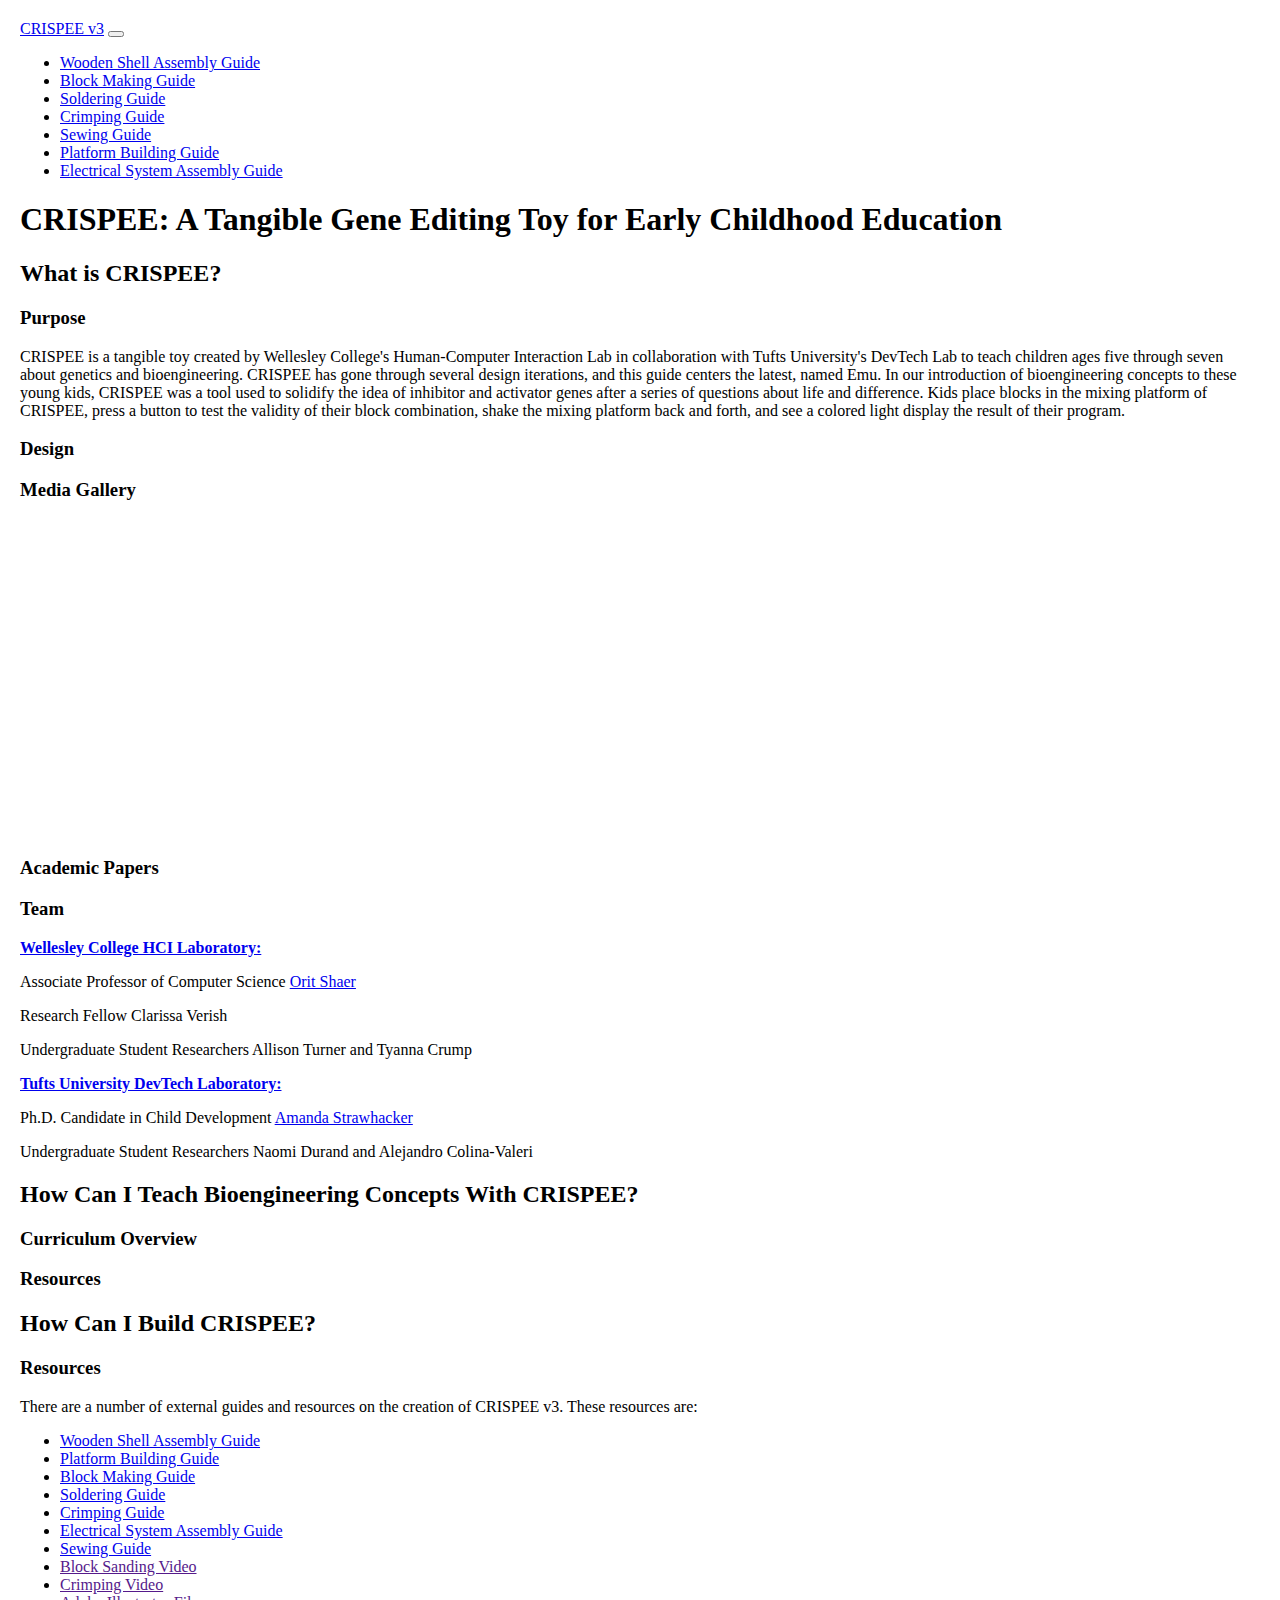
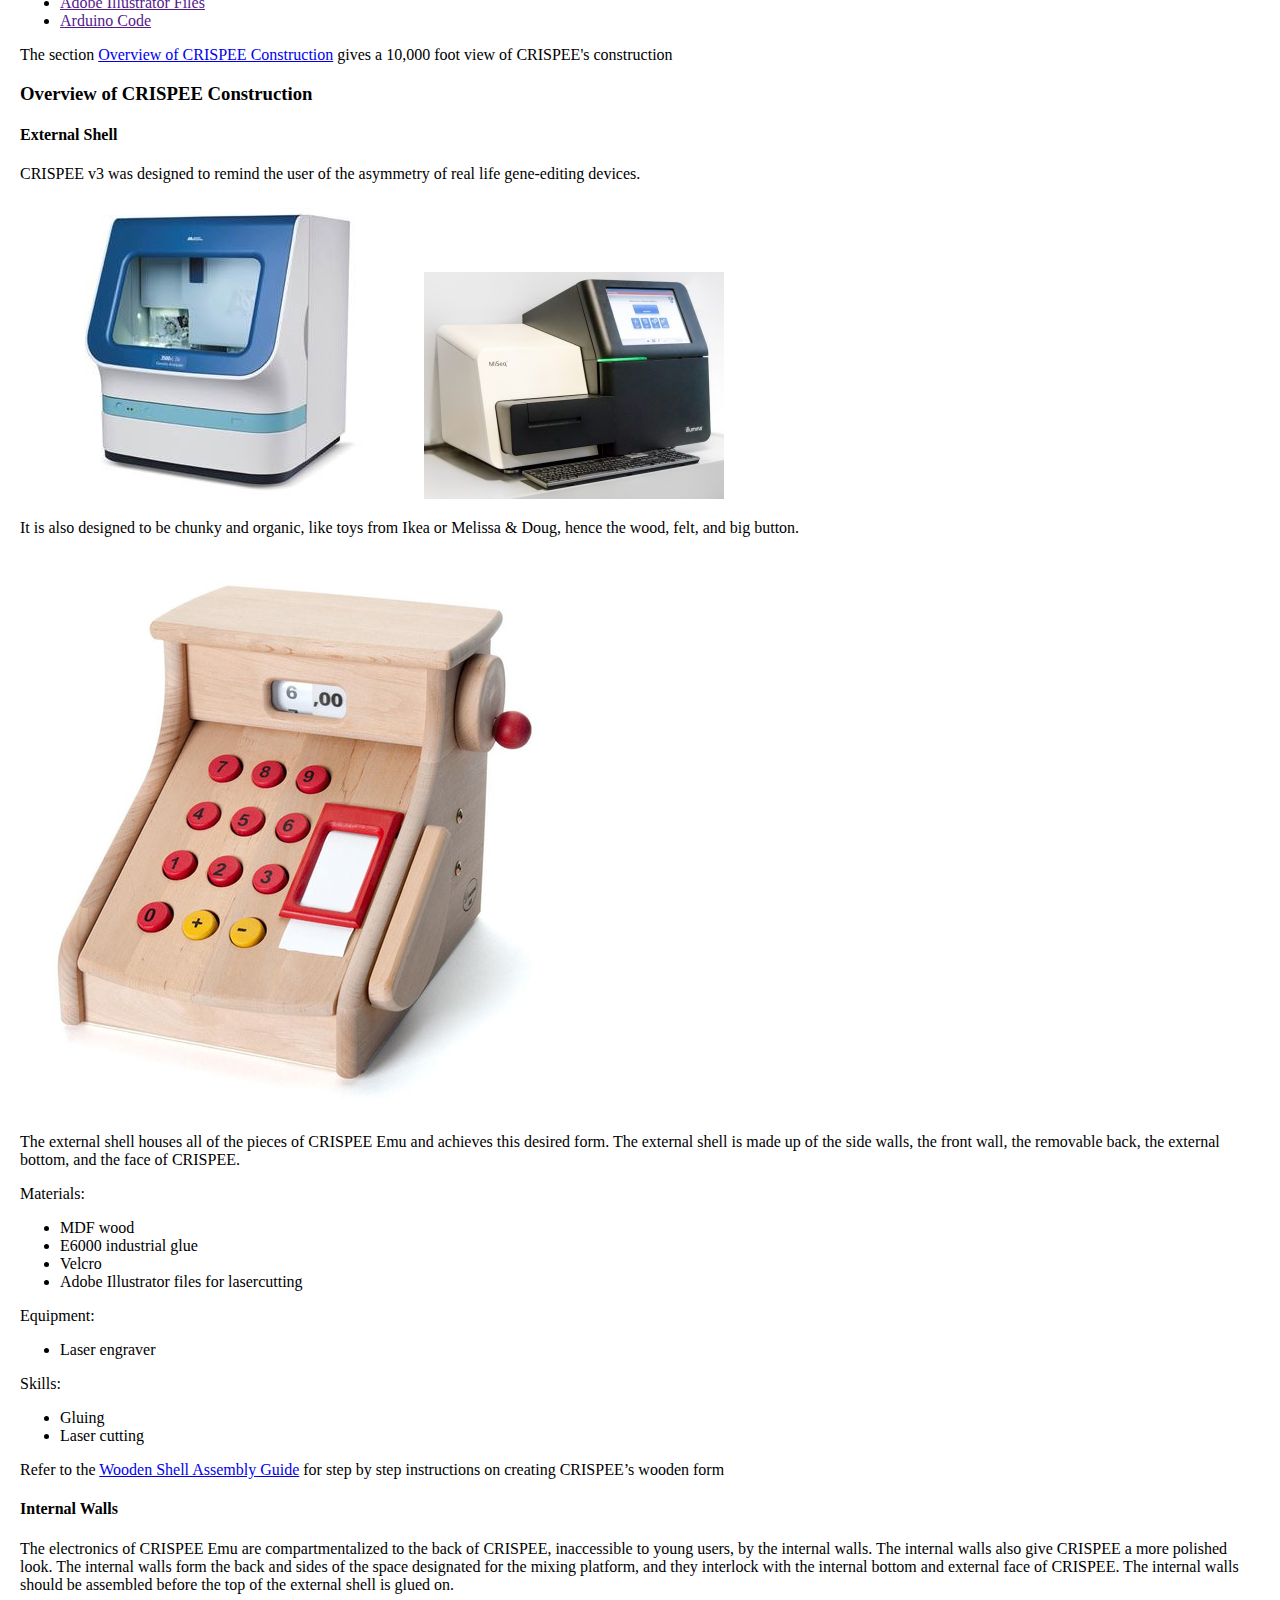
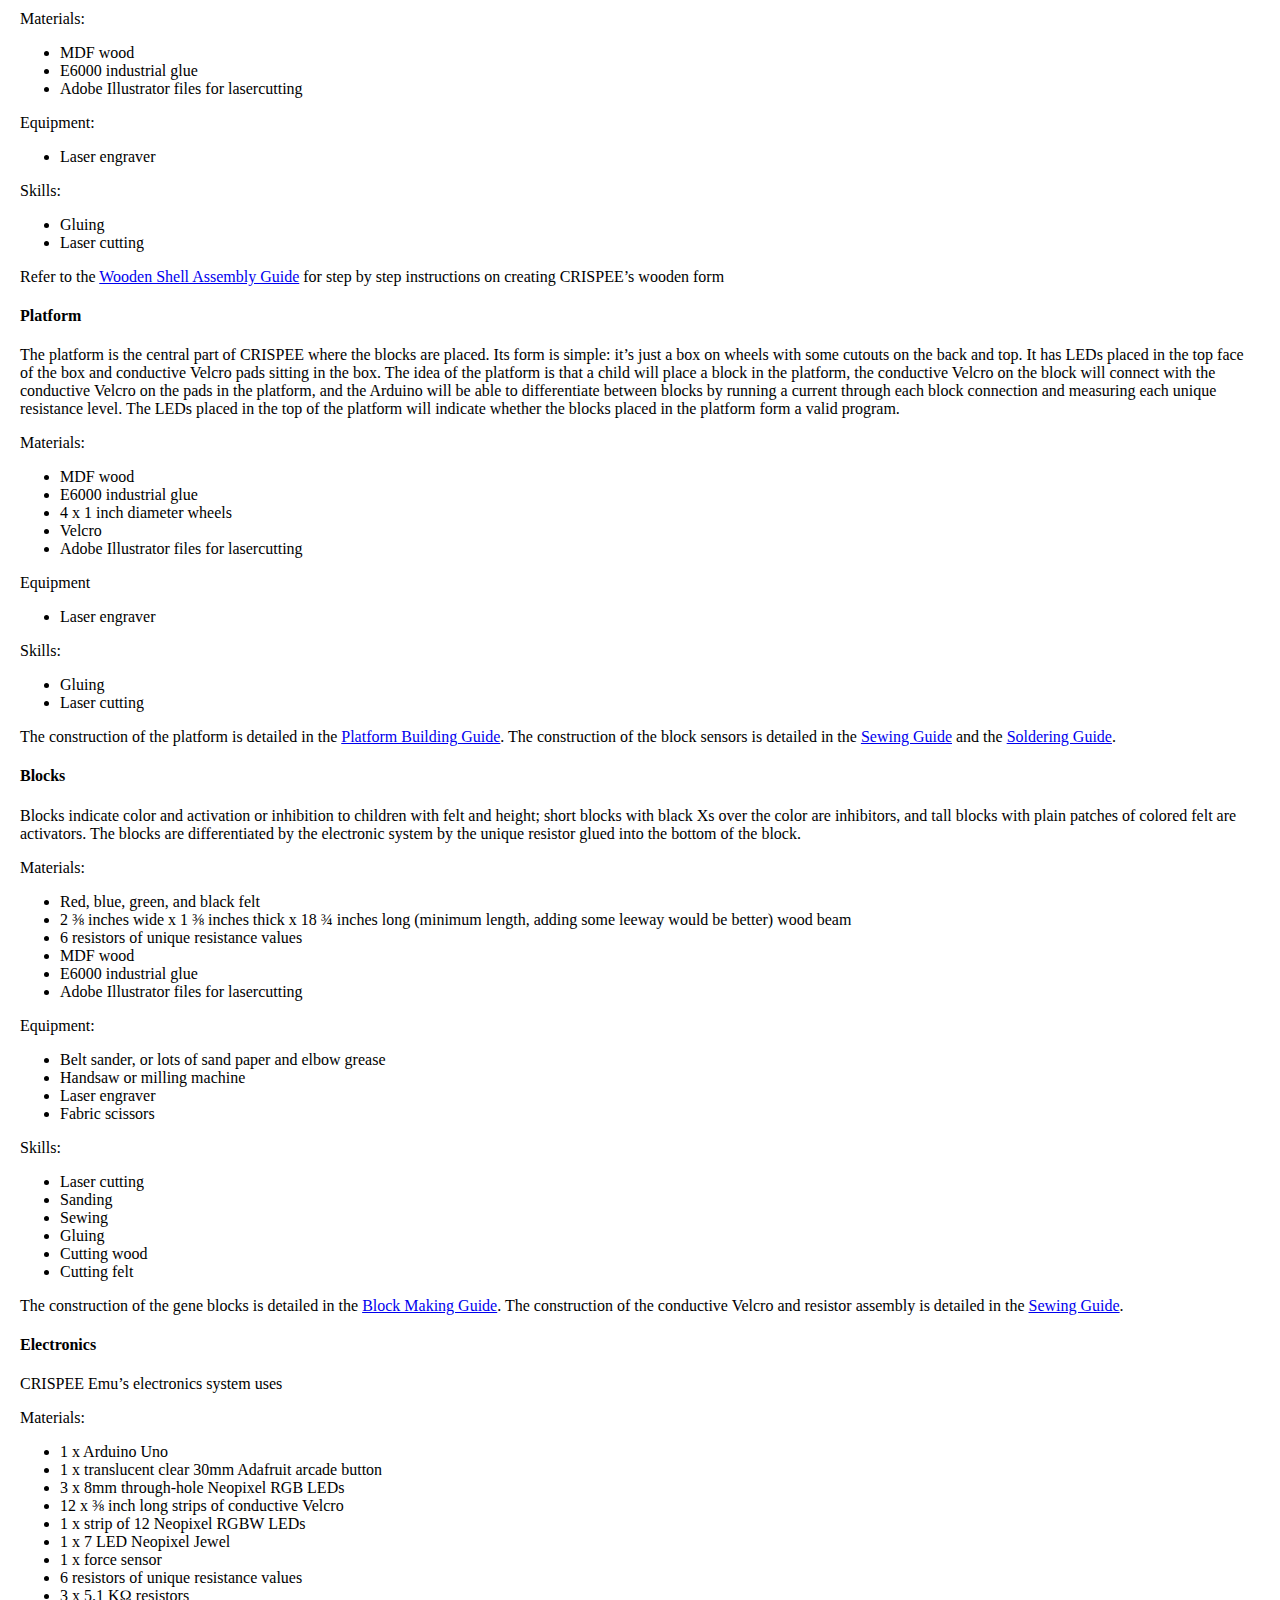
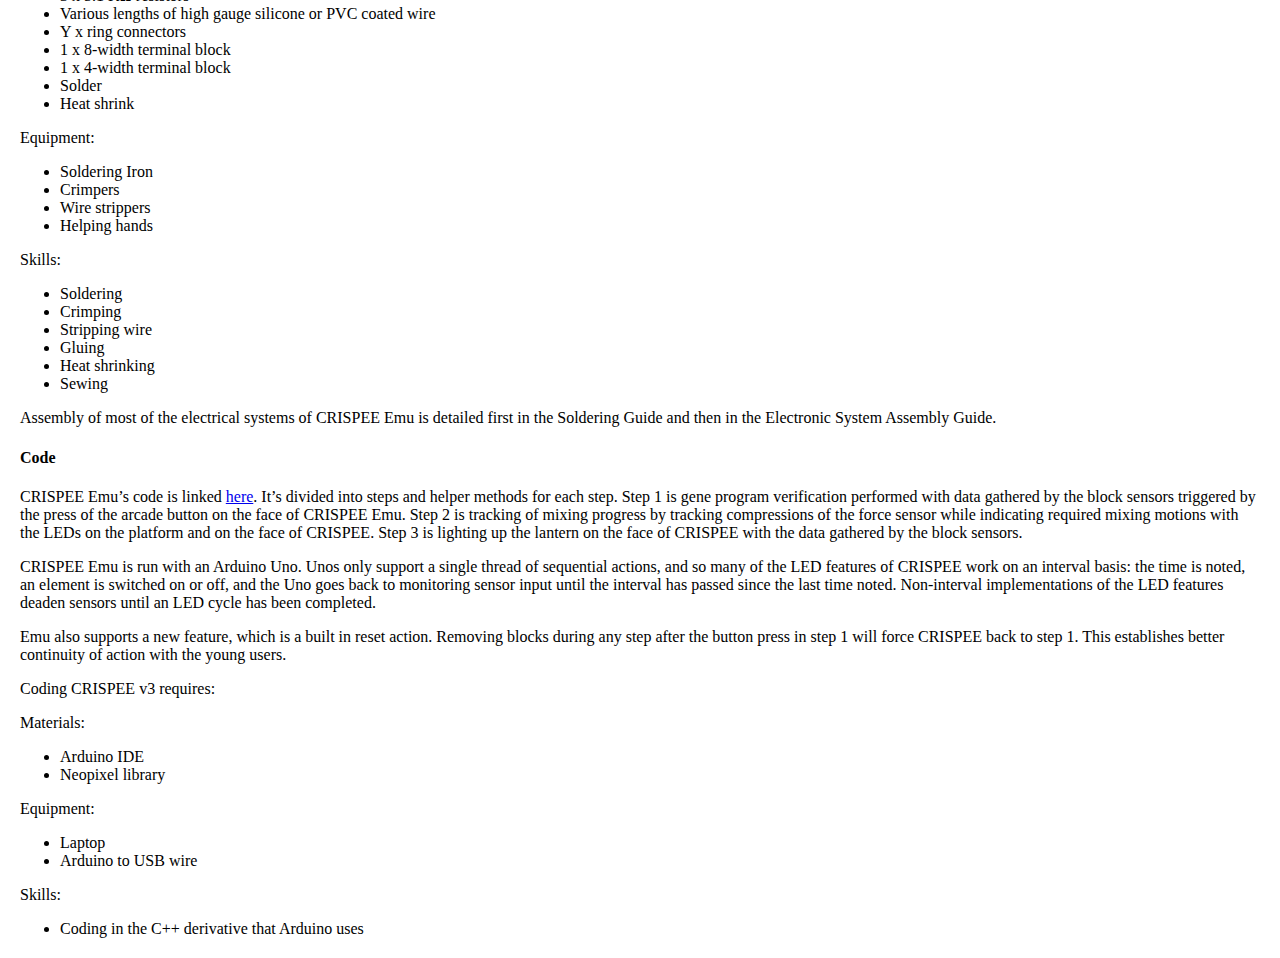
==== commit 98146693: "Starting to add styling" ====
--- a/index.html
+++ b/index.html
@@ -7,10 +7,48 @@
     <meta name="keywords" content="CRISPEE, Wellesley College HCI, Tufts University DevTech, tangible, toy, bioengineering, education" />
     <meta charset="utf-8">
     <meta name="viewport" content="width=device-width, initial-scale=1, shrink-to-fit=no">
-    <link rel="stylesheet" href="https://maxcdn.bootstrapcdn.com/bootstrap/4.0.0/css/bootstrap.min.css" integrity="sha384-Gn5384xqQ1aoWXA+058RXPxPg6fy4IWvTNh0E263XmFcJlSAwiGgFAW/dAiS6JXm" crossorigin="anonymous">
+    <!--<link rel="stylesheet" href="https://maxcdn.bootstrapcdn.com/bootstrap/4.0.0/css/bootstrap.min.css" integrity="sha384-Gn5384xqQ1aoWXA+058RXPxPg6fy4IWvTNh0E263XmFcJlSAwiGgFAW/dAiS6JXm" crossorigin="anonymous">-->
+    <link rel="stylesheet" href="https://bootswatch.com/4/superhero/bootstrap.css" media="screen">
+    <link rel="stylesheet" href="https://bootswatch.com/_assets/css/custom.min.css">
+    <link rel="stylesheet" href="css/style.css">
   </head>
 
   <body>
+    <div class="bs-component">
+              <nav class="navbar navbar-expand-lg navbar-dark bg-primary">
+                <a class="navbar-brand" href="#">CRISPEE v3</a>
+                <button class="navbar-toggler" type="button" data-toggle="collapse" data-target="#navbarColor02" aria-controls="navbarColor02" aria-expanded="false" aria-label="Toggle navigation">
+                  <span class="navbar-toggler-icon"></span>
+                </button>
+
+                <div class="collapse navbar-collapse" id="navbarColor02">
+                  <ul class="navbar-nav mr-auto">
+                    <li class="nav-item">
+                      <a class="nav-link" href="woodenShellGuide.html">Wooden Shell Assembly Guide</a>
+                    </li>
+                    <li class="nav-item">
+                      <a class="nav-link" href="blockGuide.html">Block Making Guide</a>
+                    </li>
+                    <li class="nav-item">
+                      <a class="nav-link" href="solderingGuide.html">Soldering Guide</a>
+                    </li>
+                    <li class="nav-item">
+                      <a class="nav-link" href="crimpingGuide.html">Crimping Guide</a>
+                    </li>
+                    <li class="nav-item">
+                      <a class="nav-link" href="sewingGuide.html">Sewing Guide</a>
+                    </li>
+                    <li class="nav-item">
+                      <a class="nav-link" href="platformGuide.html">Platform Building Guide</a>
+                    </li>
+                    <li class="nav-item">
+                      <a class="nav-link" href="electricalSystemGuide.html">Electrical System Assembly Guide</a>
+                    </li>
+                  </ul>
+                </div>
+              </nav>
+            </div>
+
     <h1>CRISPEE: A Tangible Gene Editing Toy for Early Childhood Education</h1>
 
     <h2>What is CRISPEE?</h2>
@@ -25,6 +63,7 @@
     </p>
     <h3>Design</h3>
     <h3>Media Gallery</h3>
+    <iframe width="560" height="315" src="https://www.youtube.com/embed/4-2S1Iyx8XY" frameborder="0" allow="accelerometer; autoplay; encrypted-media; gyroscope; picture-in-picture" allowfullscreen></iframe>
     <!--Carousel of images of CRISPEE, alone and being used-->
     <h3>Academic Papers</h3>
     <h3>Team</h3>
--- a/css/style.css
+++ b/css/style.css
@@ -0,0 +1,3 @@
+body{
+  margin: 20px;
+}
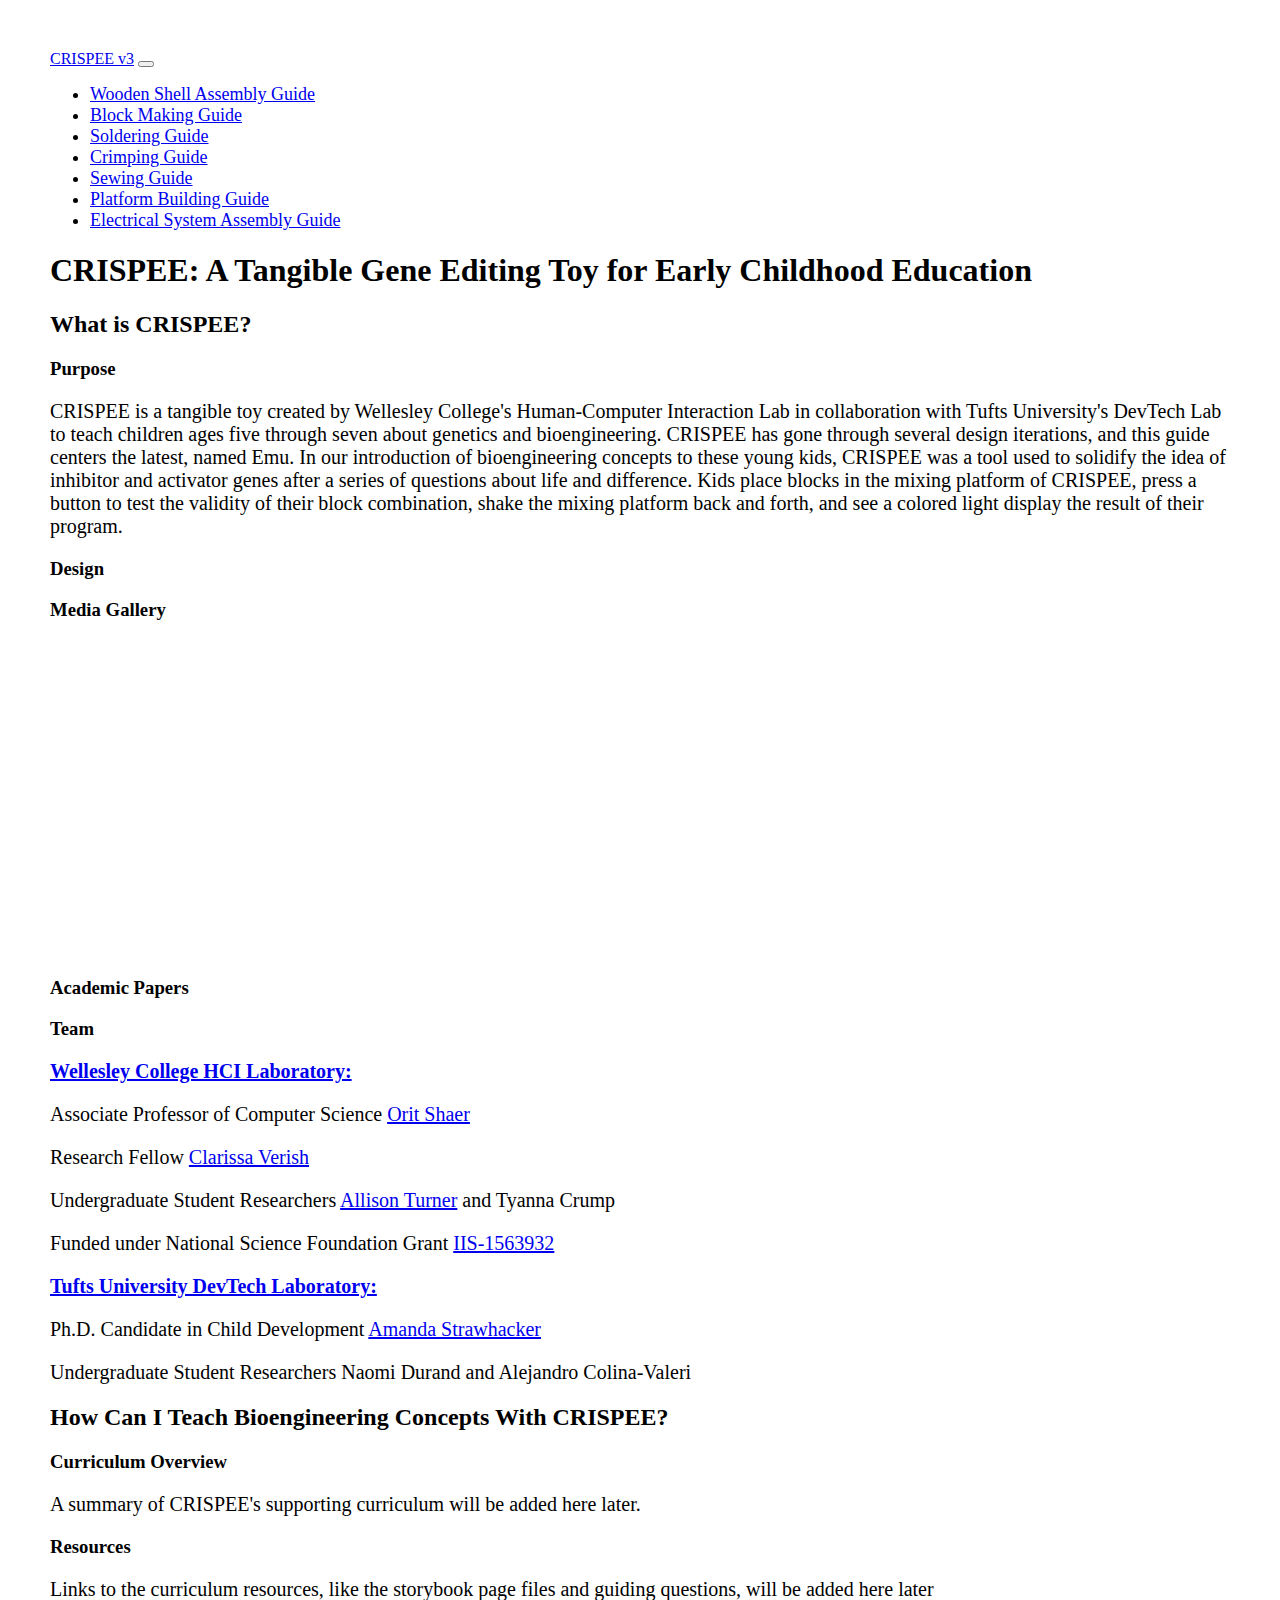
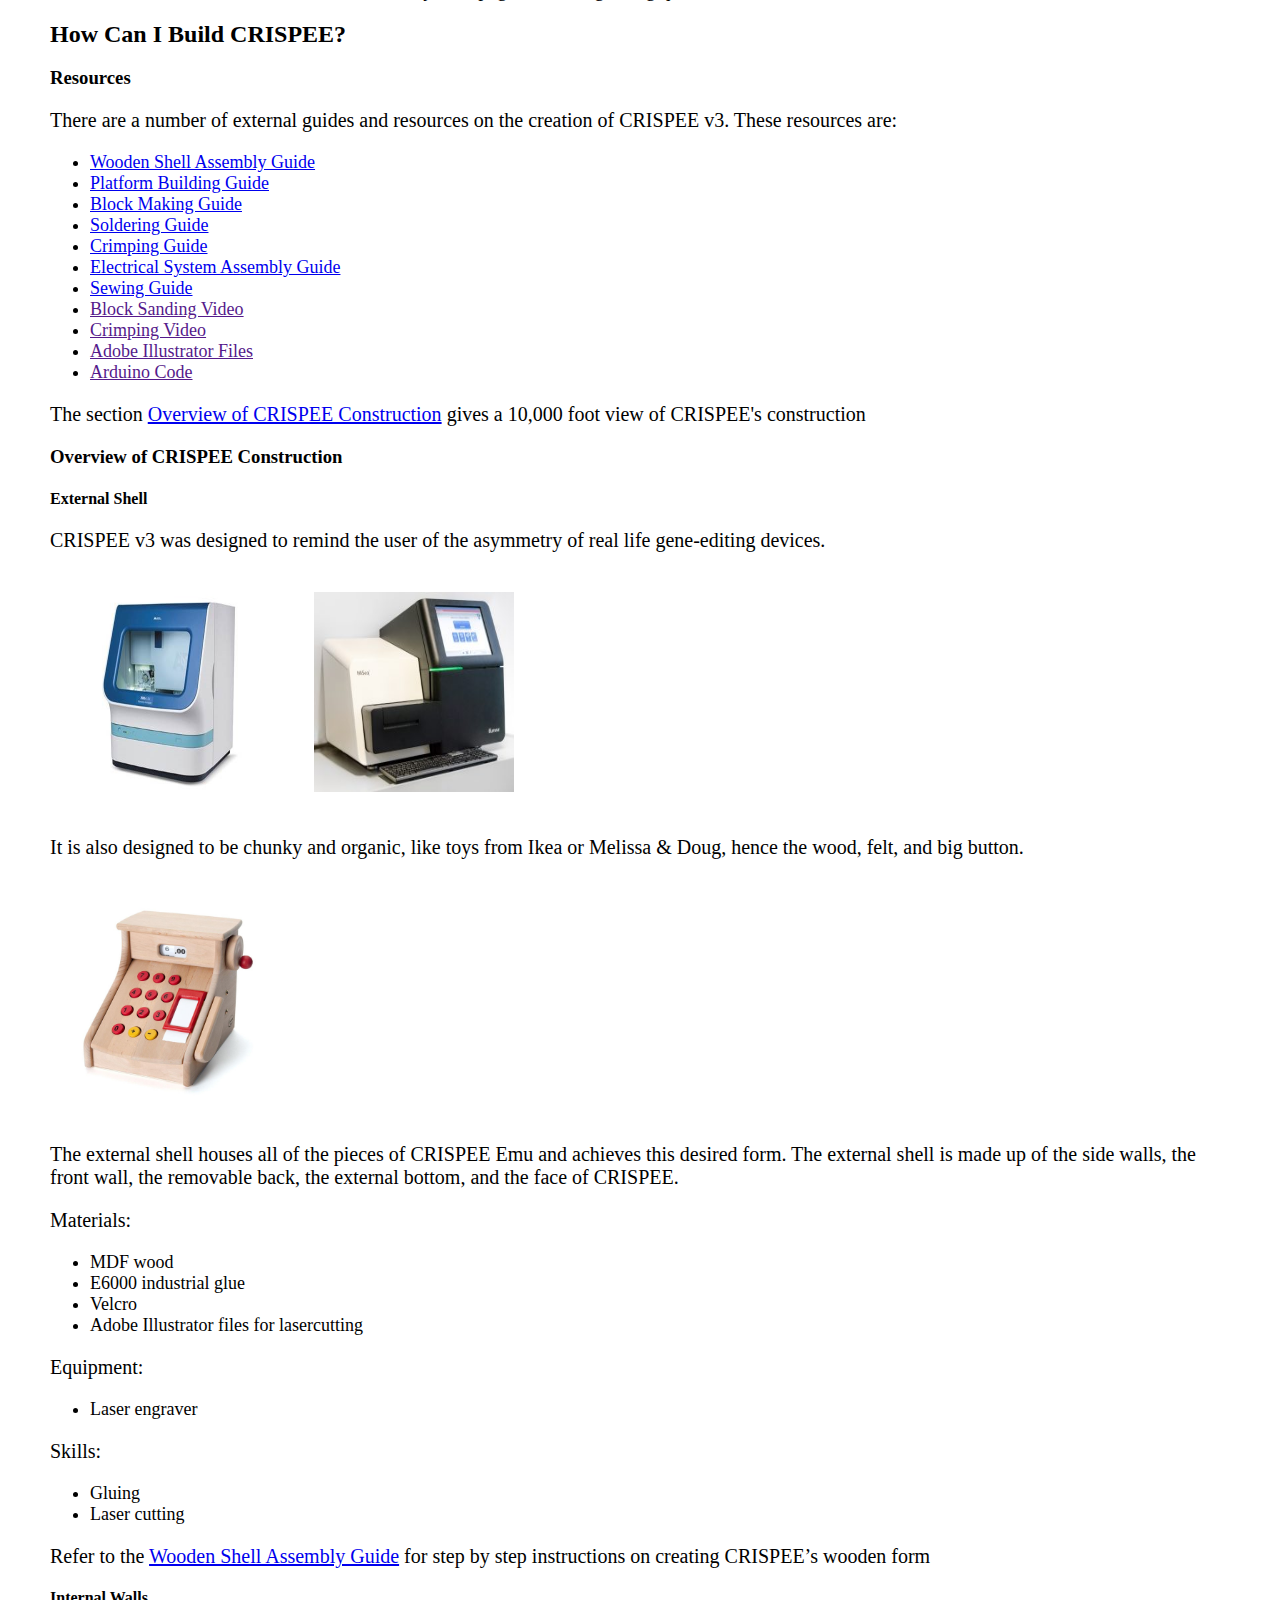
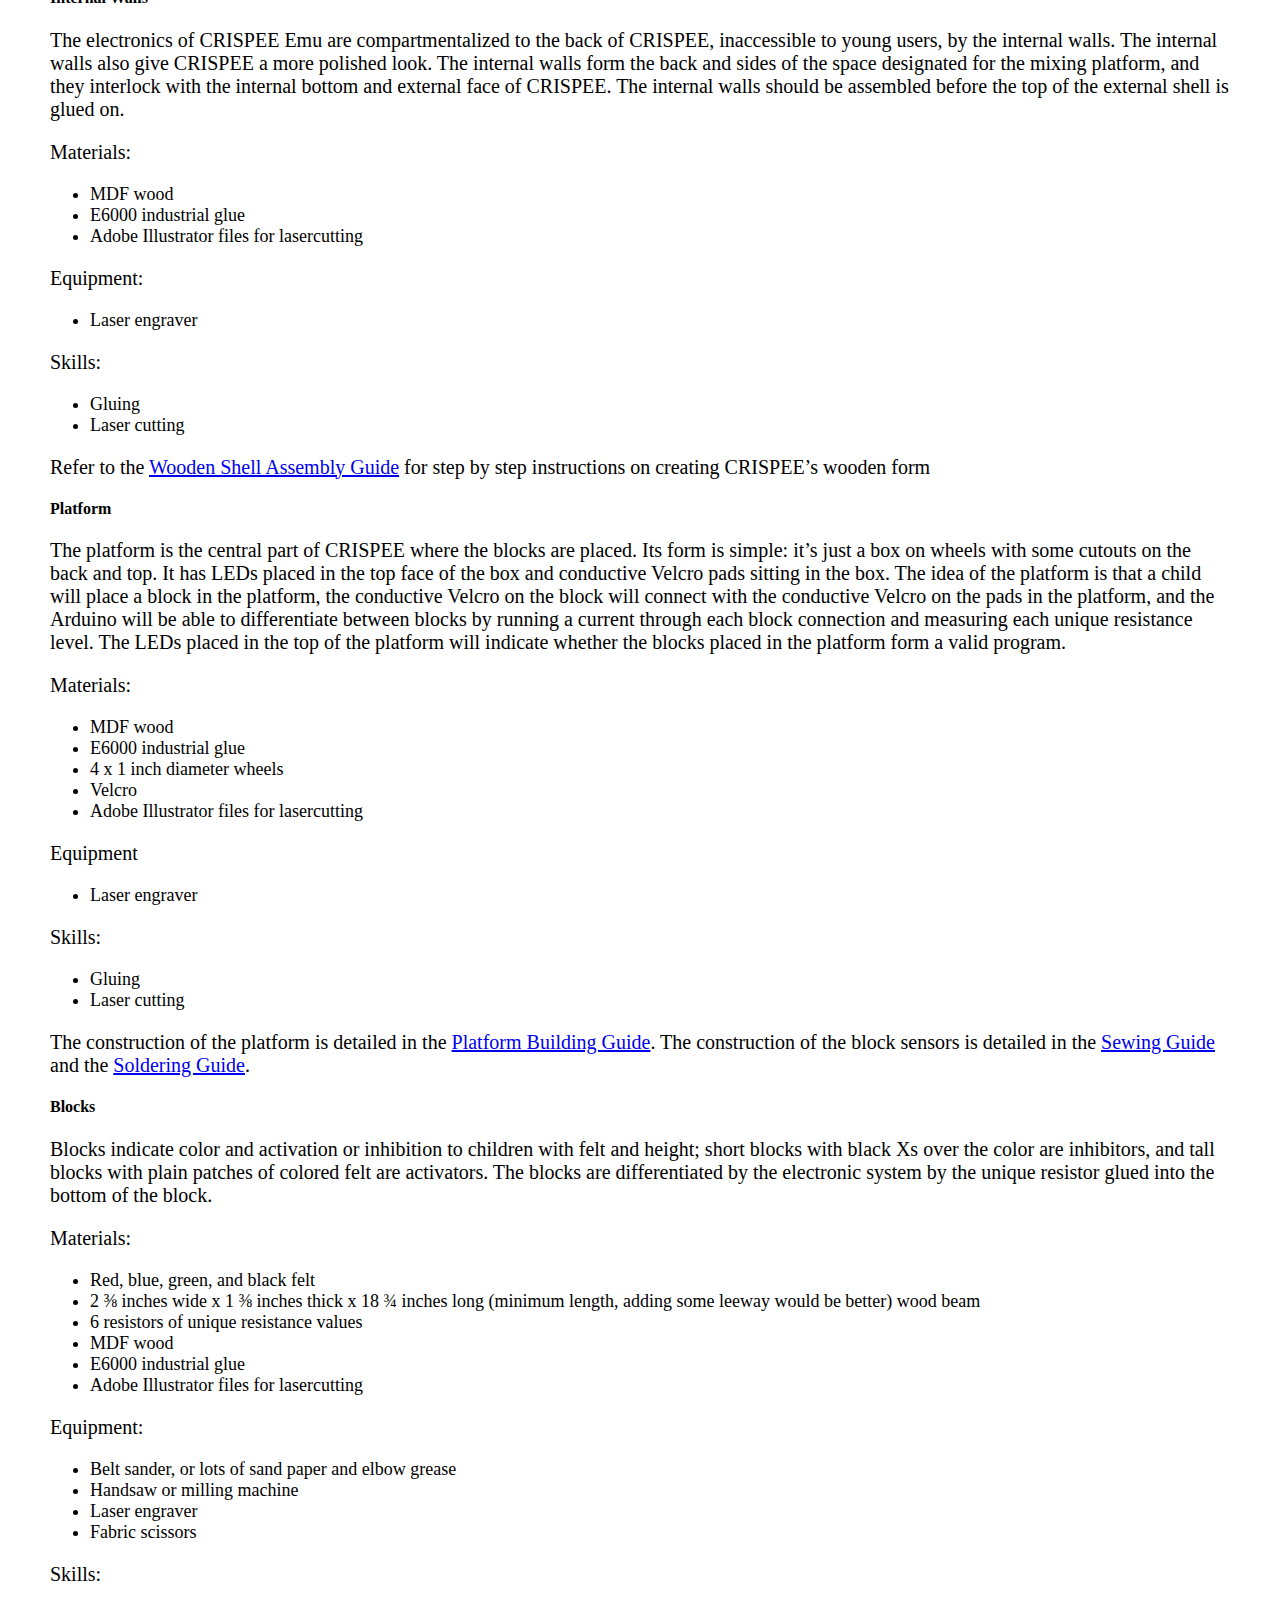
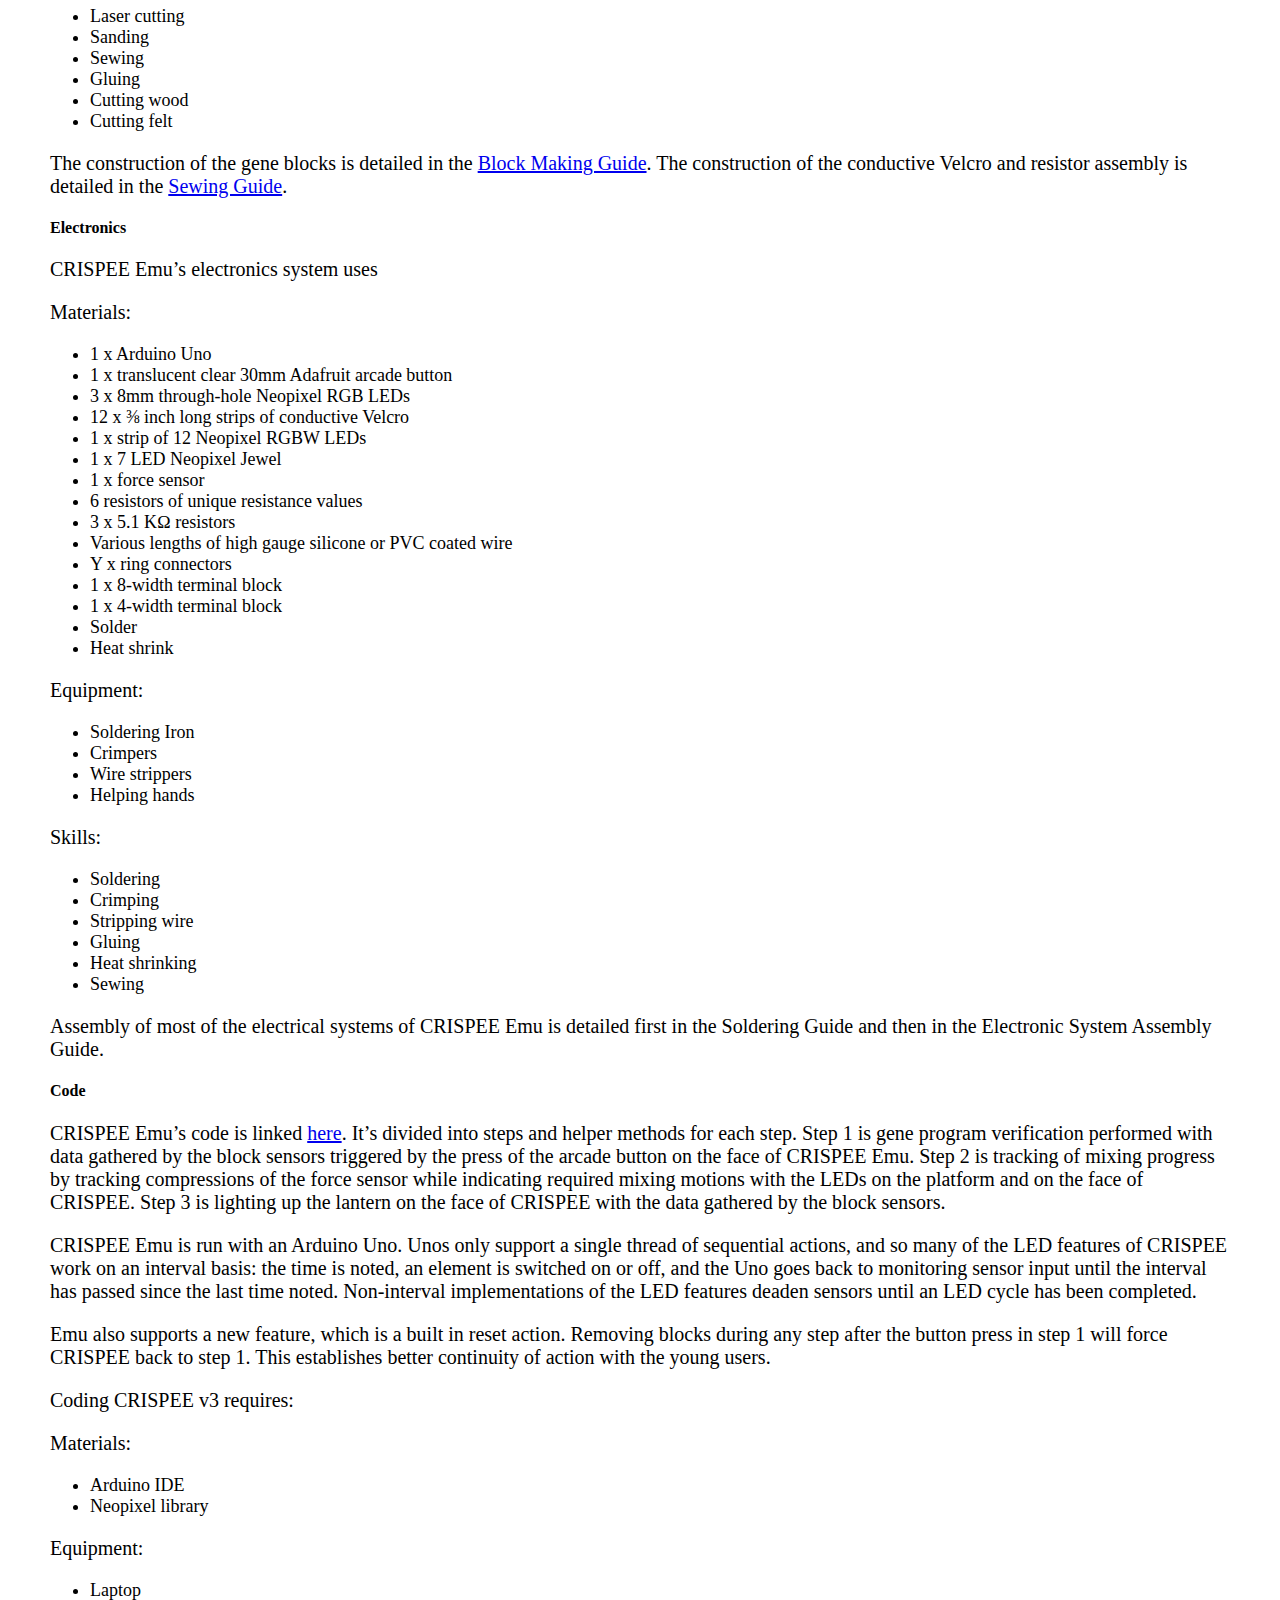
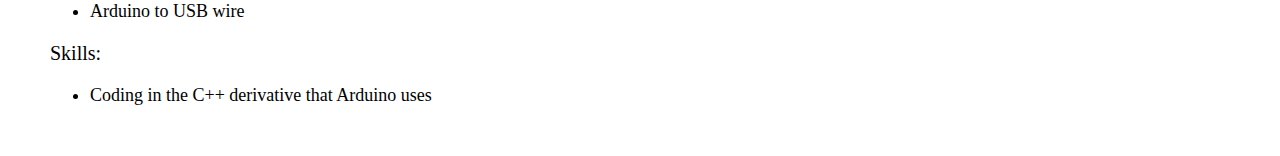
==== commit 5cc5ff51: "Adding styling, sizing, navbar" ====
--- a/index.html
+++ b/index.html
@@ -69,15 +69,18 @@
     <h3>Team</h3>
     <p><b><a href="http://cs.wellesley.edu/~hcilab/">Wellesley College HCI Laboratory:</a></b></p>
     <p>Associate Professor of Computer Science <a href="https://www.wellesley.edu/cs/faculty/shaer">Orit Shaer</a></p>
-    <p>Research Fellow Clarissa Verish</p>
-    <p>Undergraduate Student Researchers Allison Turner and Tyanna Crump</p>
+    <p>Research Fellow <a href="https://twitter.com/clarissaverish">Clarissa Verish</a></p>
+    <p>Undergraduate Student Researchers <a href="https://www.linkedin.com/in/allisonturner2/">Allison Turner</a> and Tyanna Crump</p>
+    <p>Funded under National Science Foundation Grant <a href="https://www.nsf.gov/awardsearch/showAward?AWD_ID=1563932&HistoricalAwards=false">IIS-1563932</a></p>
     <p><b><a href="http://sites.tufts.edu/devtech/">Tufts University DevTech Laboratory:</a></b></p>
     <p>Ph.D. Candidate in Child Development <a href="http://sites.tufts.edu/devtech/about/team/amanda-strawhacker/">Amanda Strawhacker</a></p>
     <p>Undergraduate Student Researchers Naomi Durand and Alejandro Colina-Valeri</p>
 
     <h2>How Can I Teach Bioengineering Concepts With CRISPEE?</h2>
     <h3>Curriculum Overview</h3>
+    <p>A summary of CRISPEE's supporting curriculum will be added here later.</p>
     <h3>Resources</h3>
+    <p>Links to the curriculum resources, like the storybook page files and guiding questions, will be added here later</p>
 
     <h2>How Can I Build CRISPEE?</h2>
 
@@ -102,10 +105,10 @@
 
     <h4>External Shell</h4>
     <p>CRISPEE v3 was designed to remind the user of the asymmetry of real life gene-editing devices.</p>
-    <img src="static/Gene Editor.jpg" alt ="Image of a gene sequencer">
-    <img src="static/Gene Editor 2.jpg" alt ="Image of a gene sequencer">
+    <img id="gene-editor" src="static/Gene Editor.jpg" alt ="Image of a gene sequencer">
+    <img id="gene-editor-2" src="static/Gene Editor 2.jpg" alt ="Image of a gene sequencer">
     <p>It is also designed to be chunky and organic, like toys from Ikea or Melissa & Doug, hence the wood, felt, and big button.</p>
-    <img src="static/cash-register.jpg" alt="Image of a toy wooden cash register">
+    <img id="cash-register" src="static/cash-register.jpg" alt="Image of a toy wooden cash register">
     <p>The external shell houses all of the pieces of CRISPEE Emu and achieves this desired form. The external shell is made up
       of the side walls, the front wall, the removable back, the external bottom, and the face of CRISPEE.</p>
     <p>Materials:</p>
--- a/css/style.css
+++ b/css/style.css
@@ -1,3 +1,403 @@
+/*Standardize spacing and fonts on all pages*/
 body{
-  margin: 20px;
-}
+  margin: 50px;
+}
+
+p{
+  font-size: 20px;
+}
+
+li{
+  font-size: 18px;
+}
+
+th{
+  margin: 20px;
+}
+
+table{
+  margin: 30px;
+}
+
+tr{
+  margin: 20px;
+}
+
+td{
+  margin: 20px;
+}
+
+/*Home page images*/
+#gene-editor{
+  width: 200px;
+  height: 200px;
+  margin: 20px;
+}
+
+#gene-editor-2{
+  width: 200px;
+  height: 200px;
+  margin: 20px;
+}
+
+#cash-register{
+  width: 200px;
+  height: 200px;
+  margin: 20px;
+}
+
+/*Wooden Shell Guide Images*/
+#external-side-diagram{
+  width: 200px;
+  height: 200px;
+  margin: 20px;
+}
+
+#velcro-interlocks{
+  width: 200px;
+  height: 200px;
+  margin: 20px;
+}
+
+#internal-wall-back-view{
+  width: 300px;
+  height: 200px;
+  margin: 20px;
+}
+
+#internal-wall-front-view{
+  width: 300px;
+  height: 200px;
+  margin: 20px;
+}
+
+/*Block Making Guide Images*/
+#end-cap{
+  width: 100px;
+  height: 200px;
+  margin: 20px;
+}
+
+#e6000{
+  width: 150px;
+  height: 100px;
+  margin: 20px;
+  transform: rotate(180deg);
+}
+
+#unsanded-block{
+  width: 400px;
+  height: 400px;
+  margin: 20px;
+}
+
+#sanded-block-1{
+  width: 200px;
+  height: 200px;
+  margin: 20px;
+}
+
+#sanded-block-2{
+  width: 200px;
+  height: 200px;
+  margin: 20px;
+}
+
+#block-bottom{
+  width: 200px;
+  height: 200px;
+  margin: 20px;
+}
+
+#activator-top{
+  width: 200px;
+  height: 200px;
+  margin: 20px;
+}
+
+#inhibitor-top{
+  width: 200px;
+  height: 200px;
+  margin: 20px;
+}
+
+/*Soldering Guide Images*/
+#v3-highlight-mixing-strip{
+  width: 200px;
+  height: 200px;
+  margin: 20px;
+}
+
+#neopixel-strip{
+  width: 600px;
+  height: 200px;
+  margin: 20px;
+}
+
+#cut-strip{
+  width: 300px;
+  height: 200px;
+  margin: 20px;
+}
+
+#v3-highlight-button{
+  width: 200px;
+  height: 200px;
+  margin: 20px;
+}
+
+#button-snaps{
+  width: 200px;
+  height: 200px;
+  margin: 20px;
+}
+
+#terminal-block{
+  width: 300px;
+  height: 200px;
+  margin: 20px;
+}
+
+#v3-highlight-lantern{
+  width: 200px;
+  height: 200px;
+  margin: 20px;
+}
+
+#neopixel-jewel{
+  width: 200px;
+  height: 200px;
+  margin: 20px;
+}
+
+#jewel-front{
+  width: 200px;
+  height: 200px;
+  margin: 20px;
+}
+
+#jewel-back{
+  width: 200px;
+  height: 200px;
+  margin: 20px;
+}
+
+#neopixel-diagram{
+  width: 300px;
+  height: 200px;
+  margin: 20px;
+}
+
+#force-sensor{
+  width: 200px;
+  height: 200px;
+  margin: 20px;
+}
+
+#wheel{
+  width: 200px;
+  height: 200px;
+  margin: 20px;
+}
+
+#force-sensor-placed{
+  width: 200px;
+  height: 350px;
+  margin: 20px;
+}
+
+#block-sensor-circuit-1{
+  width: 300px;
+  height: 200px;
+  margin: 20px;
+}
+
+#block-sensor-circuit-2{
+  width: 300px;
+  height: 200px;
+  margin: 20px;
+}
+
+/*Crimping Guide Images*/
+#smaller-section{
+  width: 200px;
+  height: 200px;
+  margin: 20px;
+}
+
+#seam{
+  width: 200px;
+  height: 200px;
+  margin: 20px;
+}
+
+#connector-in-crimper{
+  width: 200px;
+  height: 200px;
+  margin: 20px;
+}
+
+#in-crimper-closeup{
+  width: 200px;
+  height: 200px;
+  margin: 20px;
+}
+
+#crimping{
+  width: 200px;
+  height: 200px;
+  margin: 20px;
+}
+
+#crimp-pleat{
+  width: 300px;
+  height: 200px;
+  margin: 20px;
+}
+
+#crimped{
+  width: 300px;
+  height: 200px;
+  margin: 20px;
+}
+
+#heat-shrink-cut{
+  width: 200px;
+  height: 200px;
+  margin: 20px;
+}
+
+/*Electrical System Assembly Guide Images*/
+#lantern-and-faceplate{
+  width: 300px;
+  height: 200px;
+  margin: 20px;
+}
+
+/*Platform Assembly Guide Images*/
+#platform-side{
+  width: 300px;
+  height: 200px;
+  margin: 20px;
+}
+
+#platform-front{
+  width: 500px;
+  height: 200px;
+  margin: 20px;
+}
+
+#platform{
+  width: 400px;
+  height: 500px;
+  margin: 20px;
+}
+
+/*Sewing Guide Images*/
+#block-pad-velcro-dimensions{
+  width: 300px;
+  height: 300px;
+  margin: 20px;
+}
+
+#chalk-diagram{
+  width: 300px;
+  height: 300px;
+  margin: 20px;
+}
+
+#chalked-block-pads{
+  width: 200px;
+  height: 200px;
+  margin: 20px;
+}
+
+#block-pad-velcroed{
+  width: 200px;
+  height: 200px;
+  margin: 20px;
+}
+
+#velcro-sewing-diagram{
+  width: 300px;
+  height: 300px;
+  margin: 20px;
+}
+
+#curled-resistor{
+  width: 200px;
+  height: 200px;
+  margin: 20px;
+}
+
+#block-pad-resistor{
+  width: 200px;
+  height: 200px;
+  margin: 20px;
+}
+
+#block-pad-resistor-closeup{
+  width: 200px;
+  height: 200px;
+  margin: 20px;
+}
+
+#sensor-pad-velcro-dimensions{
+  width: 300px;
+  height: 300px;
+  margin: 20px;
+}
+
+#sensor-pad-chalking-a{
+  width: 300px;
+  height: 300px;
+  margin: 20px;
+}
+
+#sensor-pad-chalking-b{
+  width: 300px;
+  height: 300px;
+  margin: 20px;
+}
+
+#chalked-sensor-pad-a{
+  width: 200px;
+  height: 200px;
+  margin: 20px;
+}
+
+#chalked-sensor-pad-b{
+  width: 200px;
+  height: 200px;
+  margin: 20px;
+}
+
+#sensor-pad-velcro-sewing{
+  width: 300px;
+  height: 300px;
+  margin: 20px;
+}
+
+#sensor-pad-with-velcro{
+  width: 200px;
+  height: 200px;
+  margin: 20px;
+}
+
+#heat-shrunk-connector{
+  width: 250px;
+  height: 200px;
+  margin: 20px;
+}
+
+#sewn-ring-connector{
+  width: 200px;
+  height: 200px;
+  margin: 20px;
+}
+
+#wrapped-ring-connector{
+  width: 200px;
+  height: 200px;
+  margin: 20px;
+}
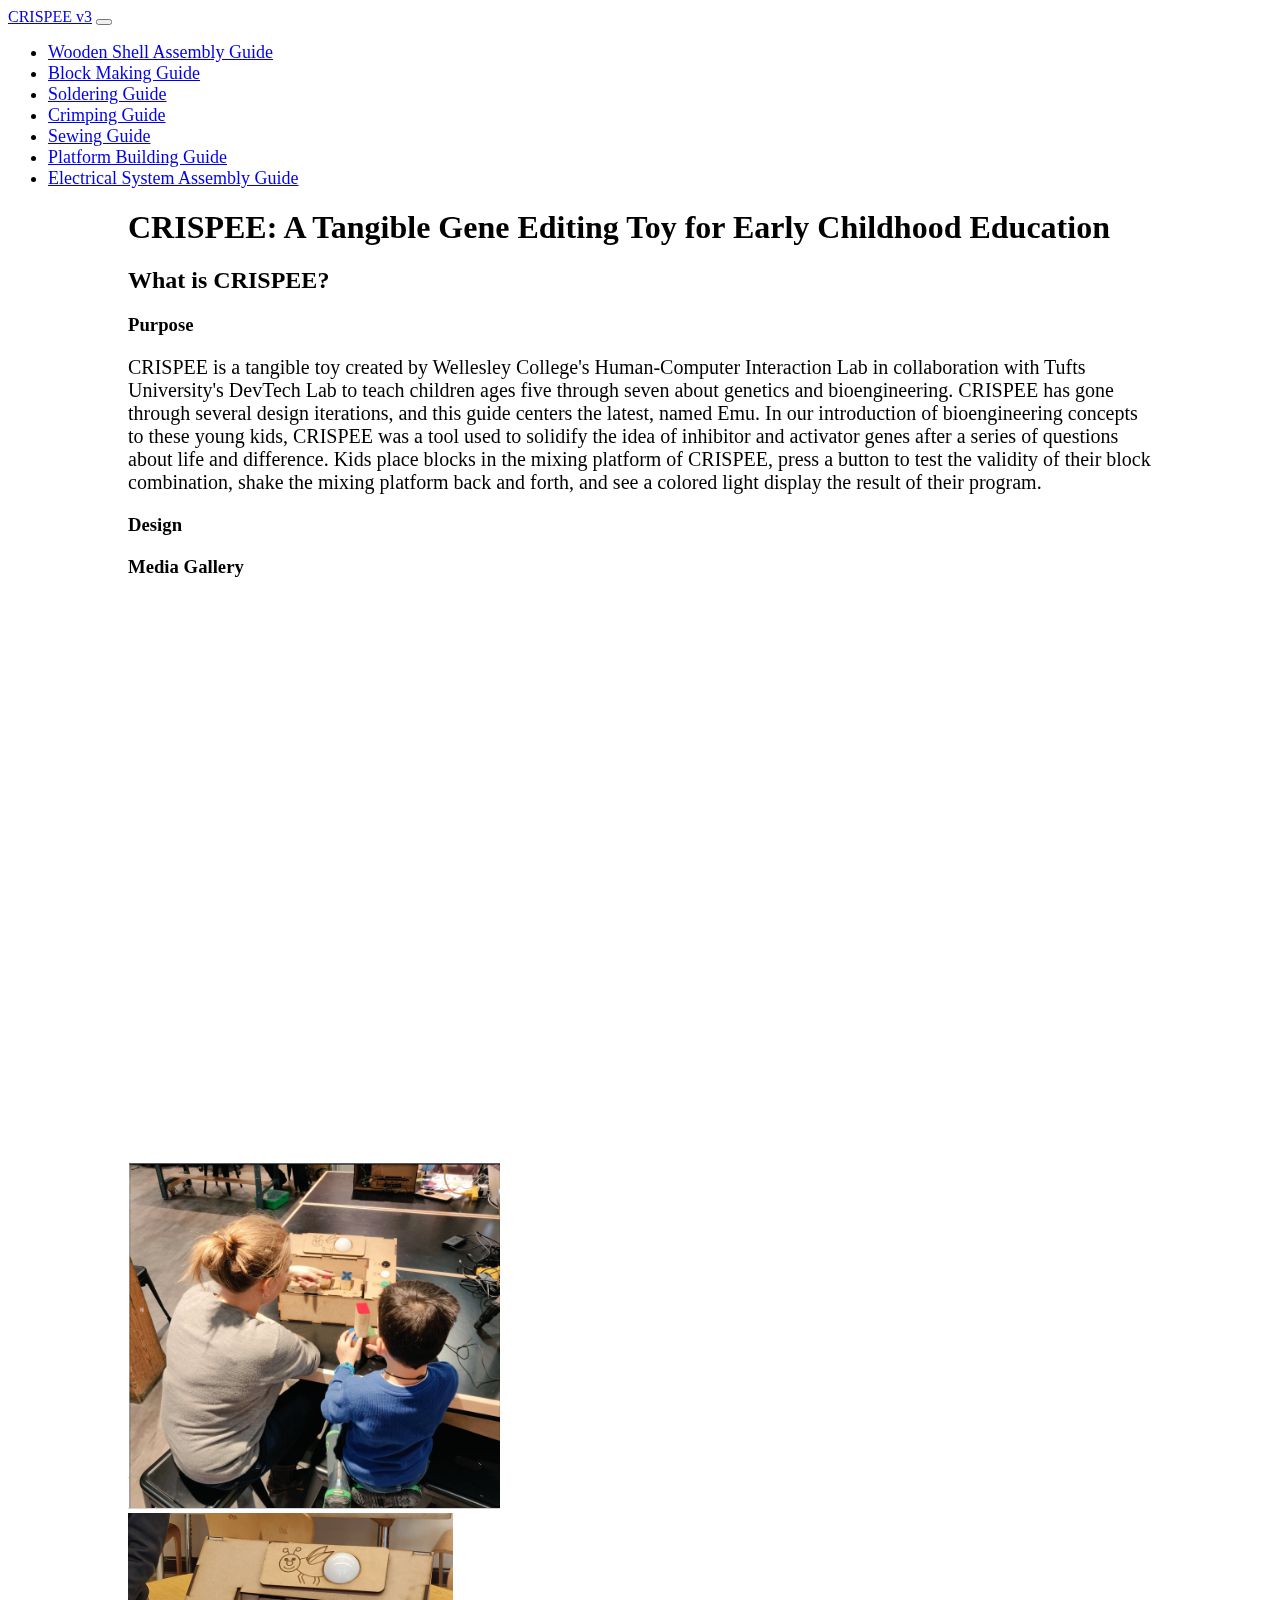
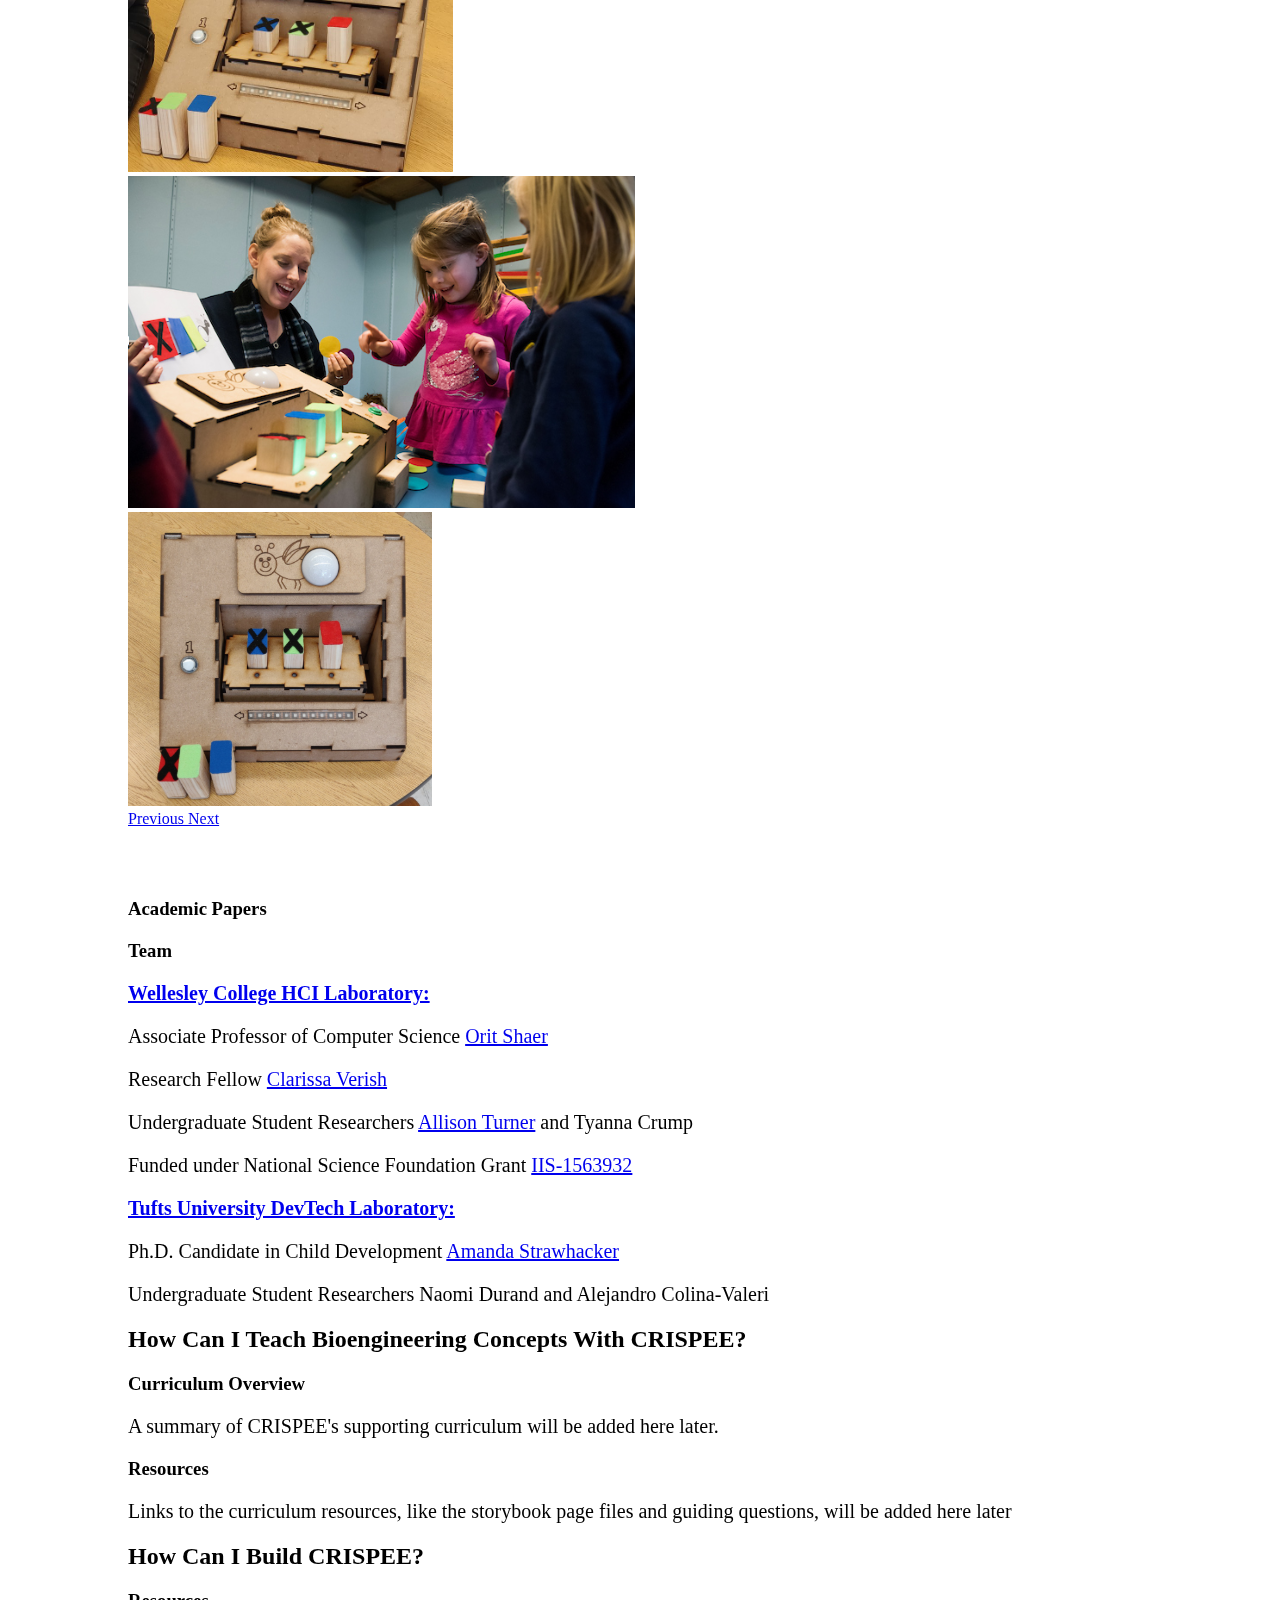
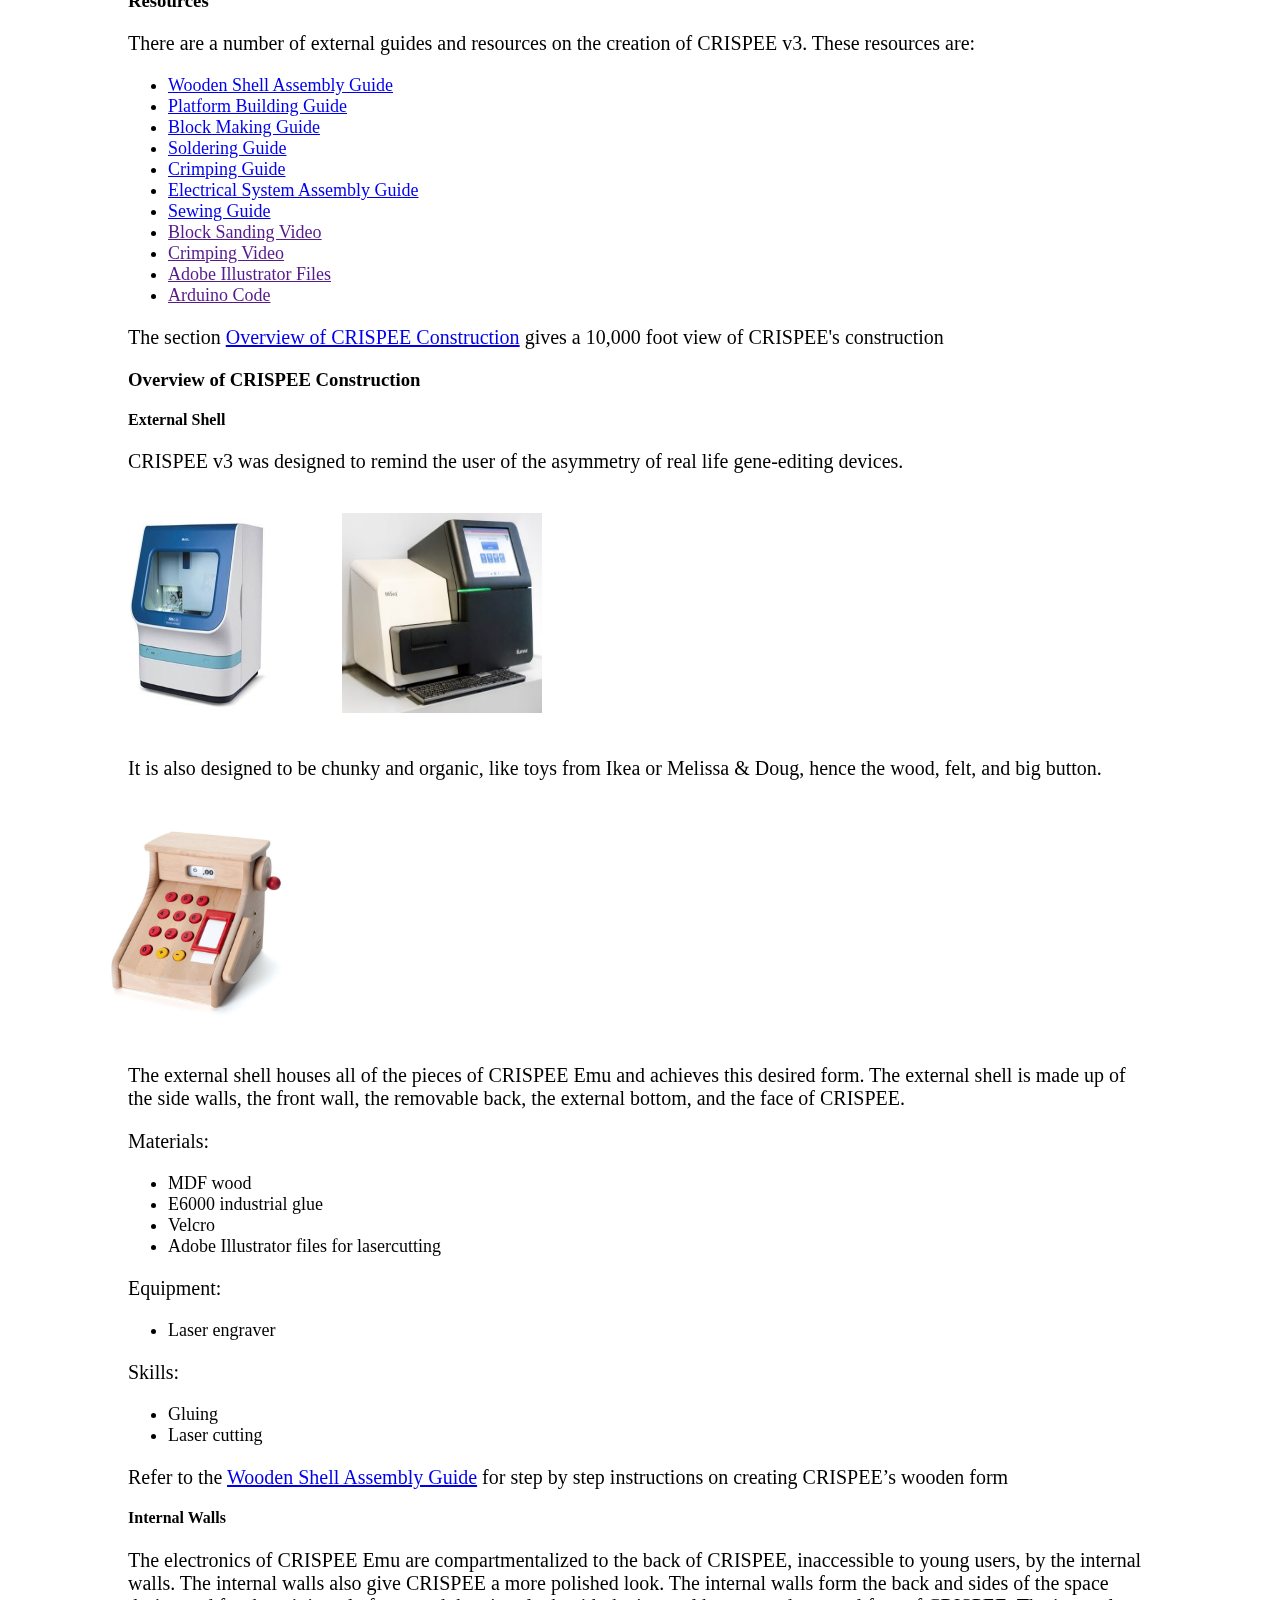
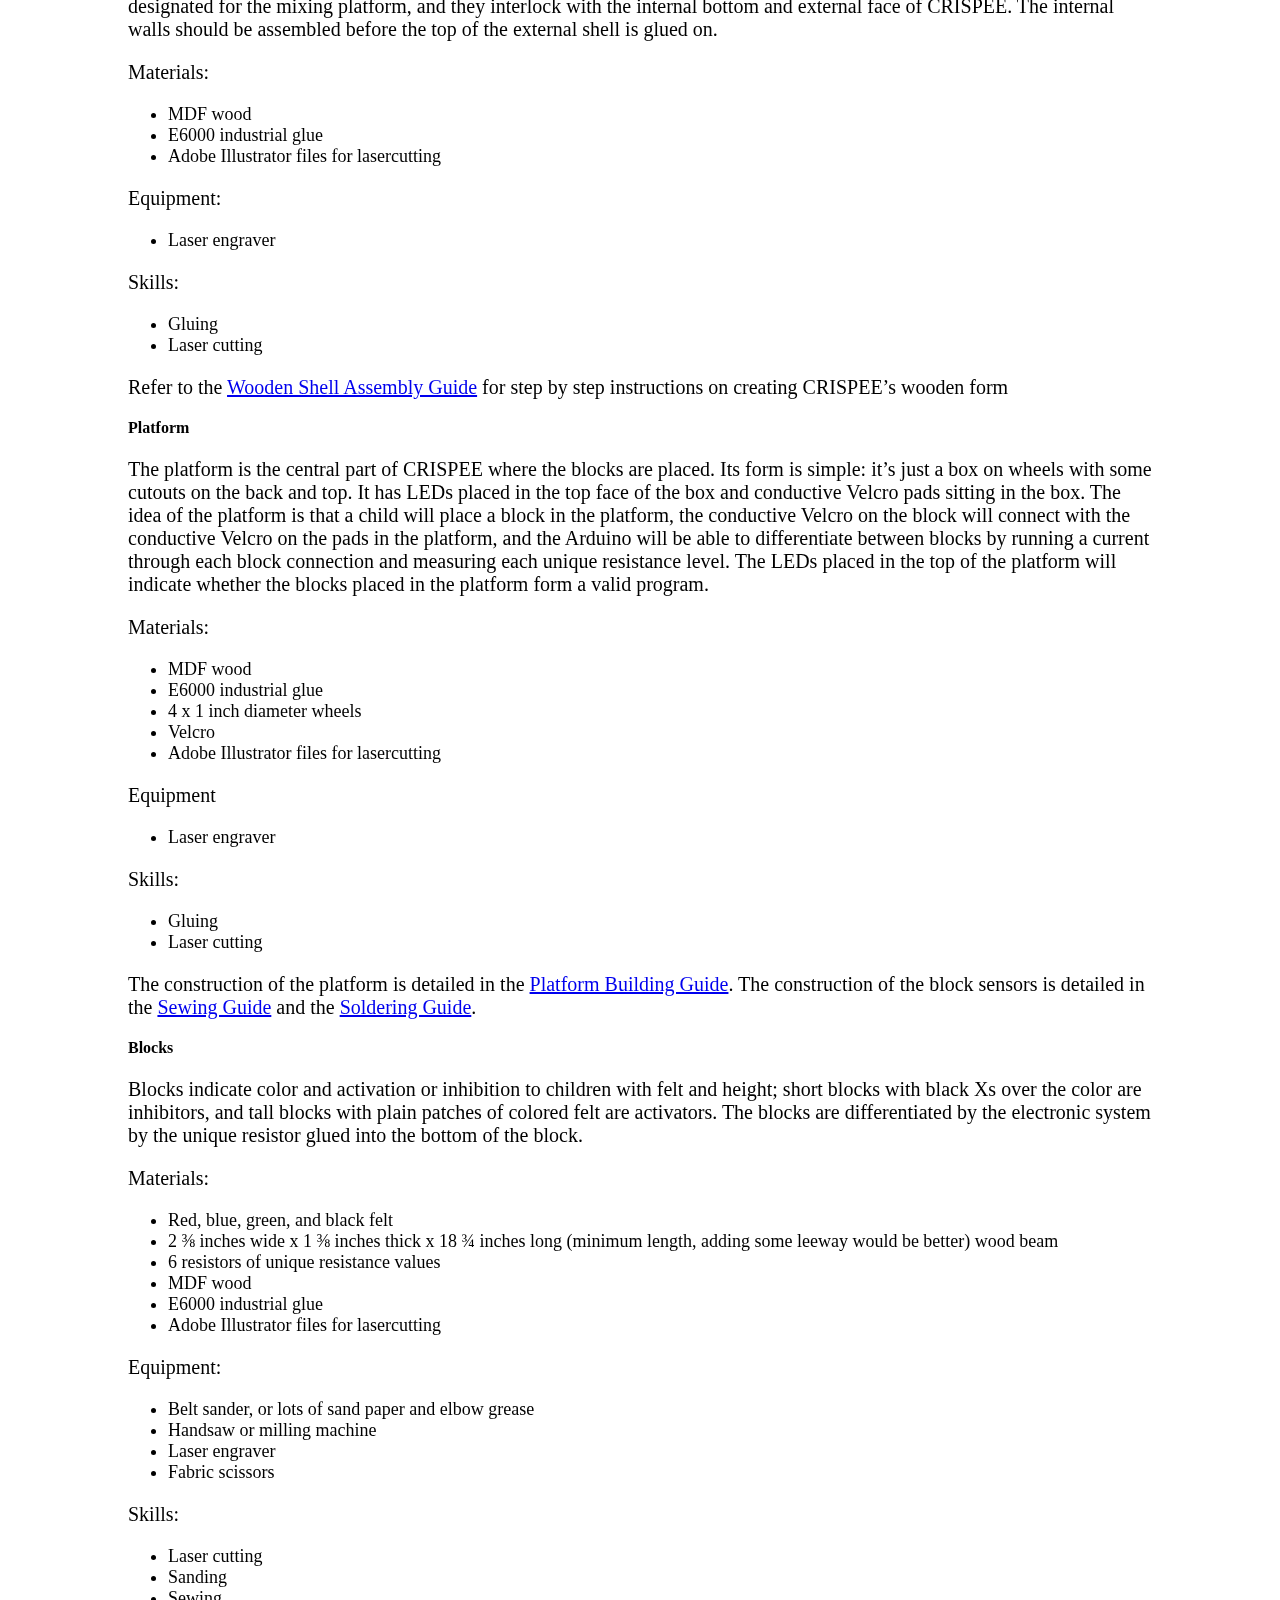
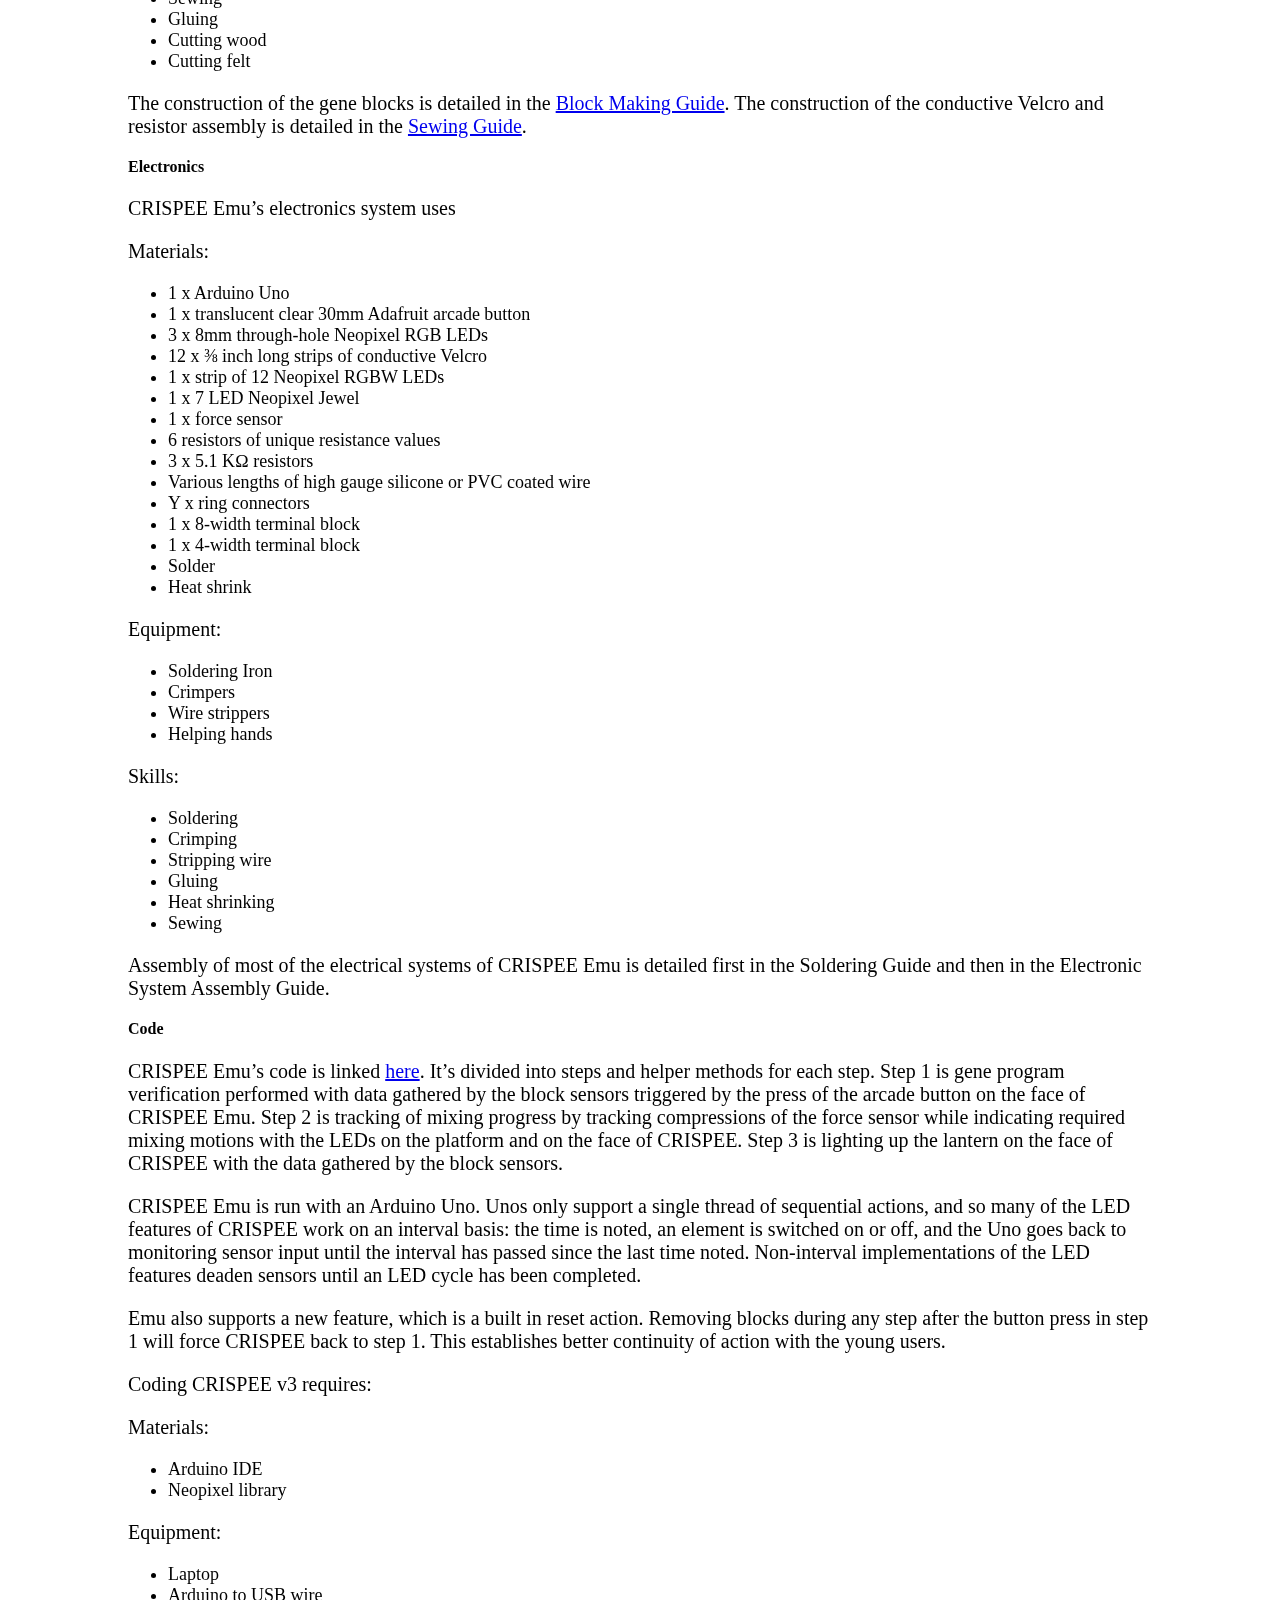
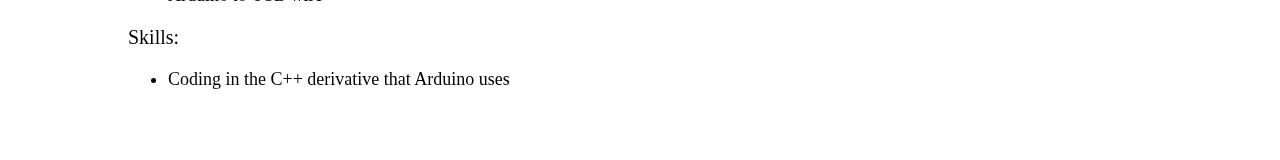
==== commit 97ffc76e: "Working on more styling" ====
--- a/index.html
+++ b/index.html
@@ -14,6 +14,7 @@
   </head>
 
   <body>
+    <!--<img id="hci-banner" src="static/hci-banner.jpg" alt="HCI Lab banner">-->
     <div class="bs-component">
               <nav class="navbar navbar-expand-lg navbar-dark bg-primary">
                 <a class="navbar-brand" href="#">CRISPEE v3</a>
@@ -49,6 +50,7 @@
               </nav>
             </div>
 
+    <div class="reg-margin">
     <h1>CRISPEE: A Tangible Gene Editing Toy for Early Childhood Education</h1>
 
     <h2>What is CRISPEE?</h2>
@@ -63,9 +65,35 @@
     </p>
     <h3>Design</h3>
     <h3>Media Gallery</h3>
-    <iframe width="560" height="315" src="https://www.youtube.com/embed/4-2S1Iyx8XY" frameborder="0" allow="accelerometer; autoplay; encrypted-media; gyroscope; picture-in-picture" allowfullscreen></iframe>
-    <!--Carousel of images of CRISPEE, alone and being used-->
-    <h3>Academic Papers</h3>
+    <iframe id="CRISPEE-intro" width="660" height="415" src="https://www.youtube.com/embed/4-2S1Iyx8XY" frameborder="0" allow="accelerometer; autoplay; encrypted-media; gyroscope; picture-in-picture" allowfullscreen></iframe>
+
+    <div id="carouselControls" class="carousel slide" data-ride="carousel">
+  <div class="carousel-inner">
+    <div class="carousel-item active">
+      <img class="d-block w-100" src="static/Testing.png" alt="First slide">
+    </div>
+    <div class="carousel-item">
+      <img class="d-block w-100" src="static/Emu.png" alt="Second slide">
+    </div>
+    <div class="carousel-item">
+      <img class="d-block w-100" src="static/Testing-2.png" alt="Third slide">
+    </div>
+    <div class="carousel-item">
+      <img class="d-block w-100" src="static/CRISPEEv3.png" alt="Fourth slide">
+    </div>
+  </div>
+  <a class="carousel-control-prev" href="#carouselControls" role="button" data-slide="prev">
+    <span class="carousel-control-prev-icon" aria-hidden="true"></span>
+    <span class="sr-only">Previous</span>
+  </a>
+  <a class="carousel-control-next" href="#carouselControls" role="button" data-slide="next">
+    <span class="carousel-control-next-icon" aria-hidden="true"></span>
+    <span class="sr-only">Next</span>
+  </a>
+</div>
+<br>
+
+    <h3 id="papers-heading">Academic Papers</h3>
     <h3>Team</h3>
     <p><b><a href="http://cs.wellesley.edu/~hcilab/">Wellesley College HCI Laboratory:</a></b></p>
     <p>Associate Professor of Computer Science <a href="https://www.wellesley.edu/cs/faculty/shaer">Orit Shaer</a></p>
@@ -86,7 +114,7 @@
 
     <h3>Resources</h3>
     <p>There are a number of external guides and resources on the creation of CRISPEE v3. These resources are:</p>
-    <ul>
+    <ul class="reg-bullets">
       <li><a href="woodenShellGuide.html">Wooden Shell Assembly Guide</a></li>
       <li><a href="platformGuide.html">Platform Building Guide</a></li>
       <li><a href="blockGuide.html">Block Making Guide</a></li>
@@ -112,18 +140,18 @@
     <p>The external shell houses all of the pieces of CRISPEE Emu and achieves this desired form. The external shell is made up
       of the side walls, the front wall, the removable back, the external bottom, and the face of CRISPEE.</p>
     <p>Materials:</p>
-    <ul>
+    <ul class="reg-bullets">
       <li>MDF wood</li>
       <li>E6000 industrial glue</li>
       <li>Velcro</li>
       <li>Adobe Illustrator files for lasercutting</li>
     </ul>
     <p>Equipment:</p>
-    <ul>
+    <ul class="reg-bullets">
       <li>Laser engraver</li>
     </ul>
     <p>Skills:</p>
-    <ul>
+    <ul class="reg-bullets">
       <li>Gluing</li>
       <li>Laser cutting</li>
     </ul>
@@ -135,17 +163,17 @@
       designated for the mixing platform, and they interlock with the internal bottom and external face of CRISPEE. The internal
       walls should be assembled before the top of the external shell is glued on.</p>
     <p>Materials:</p>
-    <ul>
+    <ul class="reg-bullets">
       <li>MDF wood</li>
       <li>E6000 industrial glue</li>
       <li>Adobe Illustrator files for lasercutting</li>
     </ul>
     <p>Equipment:</p>
-    <ul>
+    <ul class="reg-bullets">
       <li>Laser engraver</li>
     </ul>
     <p>Skills:</p>
-    <ul>
+    <ul class="reg-bullets">
       <li>Gluing</li>
       <li>Laser cutting</li>
     </ul>
@@ -159,7 +187,7 @@
         a current through each block connection and measuring each unique resistance level. The LEDs placed in the top of the platform
         will indicate whether the blocks placed in the platform form a valid program.</p>
     <p>Materials:</p>
-    <ul>
+    <ul class="reg-bullets">
       <li>MDF wood</li>
       <li>E6000 industrial glue</li>
       <li>4 x 1 inch diameter wheels</li>
@@ -167,11 +195,11 @@
       <li>Adobe Illustrator files for lasercutting</li>
     </ul>
     <p>Equipment</p>
-    <ul>
+    <ul class="reg-bullets">
       <li>Laser engraver</li>
     </ul>
     <p>Skills:</p>
-    <ul>
+    <ul class="reg-bullets">
       <li>Gluing</li>
       <li>Laser cutting</li>
     </ul>
@@ -182,7 +210,7 @@
       are inhibitors, and tall blocks with plain patches of colored felt are activators. The blocks are differentiated by the electronic
        system by the unique resistor glued into the bottom of the block.</p>
     <p>Materials:</p>
-    <ul>
+    <ul class="reg-bullets">
       <li>Red, blue, green, and black felt</li>
       <li>2 ⅜ inches wide x 1 ⅜ inches thick x 18 ¾  inches long (minimum length, adding some leeway would be better) wood beam</li>
       <li>6 resistors of unique resistance values</li>
@@ -191,14 +219,14 @@
       <li>Adobe Illustrator files for lasercutting</li>
     </ul>
     <p>Equipment:</p>
-    <ul>
+    <ul class="reg-bullets">
       <li>Belt sander, or lots of sand paper and elbow grease</li>
       <li>Handsaw or milling machine</li>
       <li>Laser engraver</li>
       <li>Fabric scissors</li>
     </ul>
     <p>Skills:</p>
-    <ul>
+    <ul class="reg-bullets">
       <li>Laser cutting</li>
       <li>Sanding</li>
       <li>Sewing</li>
@@ -212,7 +240,7 @@
     <h4>Electronics</h4>
     <p>CRISPEE Emu’s electronics system uses</p>
     <p>Materials:</p>
-    <ul>
+    <ul class="reg-bullets">
       <li>1 x Arduino Uno</li>
       <li>1 x translucent clear 30mm Adafruit arcade button</li>
       <li>3 x 8mm through-hole Neopixel RGB LEDs</li>
@@ -230,14 +258,14 @@
       <li>Heat shrink</li>
     </ul>
     <p>Equipment:</p>
-    <ul>
+    <ul class="reg-bullets">
       <li>Soldering Iron</li>
       <li>Crimpers</li>
       <li>Wire strippers</li>
       <li>Helping hands</li>
     </ul>
     <p>Skills:</p>
-    <ul>
+    <ul class="reg-bullets">
       <li>Soldering</li>
       <li>Crimping</li>
       <li>Stripping wire</li>
@@ -259,20 +287,20 @@
        back to step 1. This establishes better continuity of action with the young users.</p>
     <p>Coding CRISPEE v3 requires:</p>
     <p>Materials:</p>
-    <ul>
+    <ul class="reg-bullets">
       <li>Arduino IDE</li>
       <li>Neopixel library</li>
     </ul>
     <p>Equipment:</p>
-    <ul>
+    <ul class="reg-bullets">
       <li>Laptop</li>
       <li>Arduino to USB wire</li>
     </ul>
     <p>Skills:</p>
-    <ul>
+    <ul class="reg-bullets">
       <li>Coding in the C++ derivative that Arduino uses</li>
     </ul>
-
+</div>
 
 
     <script src="https://code.jquery.com/jquery-3.2.1.slim.min.js" integrity="sha384-KJ3o2DKtIkvYIK3UENzmM7KCkRr/rE9/Qpg6aAZGJwFDMVNA/GpGFF93hXpG5KkN" crossorigin="anonymous"></script>
--- a/css/style.css
+++ b/css/style.css
@@ -1,14 +1,23 @@
 /*Standardize spacing and fonts on all pages*/
 body{
-  margin: 50px;
+  /*margin: 50px;*/
 }
 
 p{
   font-size: 20px;
+  margin-left: 50px;
+  margin-right: 50px;
+}
+h1, h2, h3, h4{
+  margin-top: 20px;
+  margin-left: 50px;
+  margin-right: 50px;
 }
 
 li{
   font-size: 18px;
+  /*margin-left: 50px;
+  margin-right: 50px;*/
 }
 
 th{
@@ -16,15 +25,22 @@
 }
 
 table{
-  margin: 30px;
+  margin-left: 20px;
+  margin-right: 20px;
+  margin-top: 20px;
+  display: inline-table;
+  min-height: 200px;
+  
 }
 
 tr{
   margin: 20px;
+  min-height: 20px;
 }
 
 td{
   margin: 20px;
+  width: 100px;
 }
 
 /*Home page images*/
@@ -401,3 +417,45 @@
   height: 200px;
   margin: 20px;
 }
+
+/*Home Page Elements*/
+
+#carouselControls{
+  min-height: 600px;
+  width: 600px;
+  margin: 50px;
+  display: inline-block;
+}
+
+#CRISPEE-intro{
+  margin: 50px;
+  display: inline-block;
+  float: left;
+}
+
+#papers-heading{
+}
+
+#hci-banner{
+  width: 100%;
+  height: 50%;
+}
+
+.reg-bullets{
+  margin-left: 50px;
+  margin-right: 50px;
+}
+
+.reg-margin{
+  margin-left: 70px;
+  margin-right: 70px;
+  margin-bottom: 70px;
+}
+
+#table2{
+  padding-bottom: 300px;
+}
+
+#table3{
+  padding-bottom: 300px;
+}
